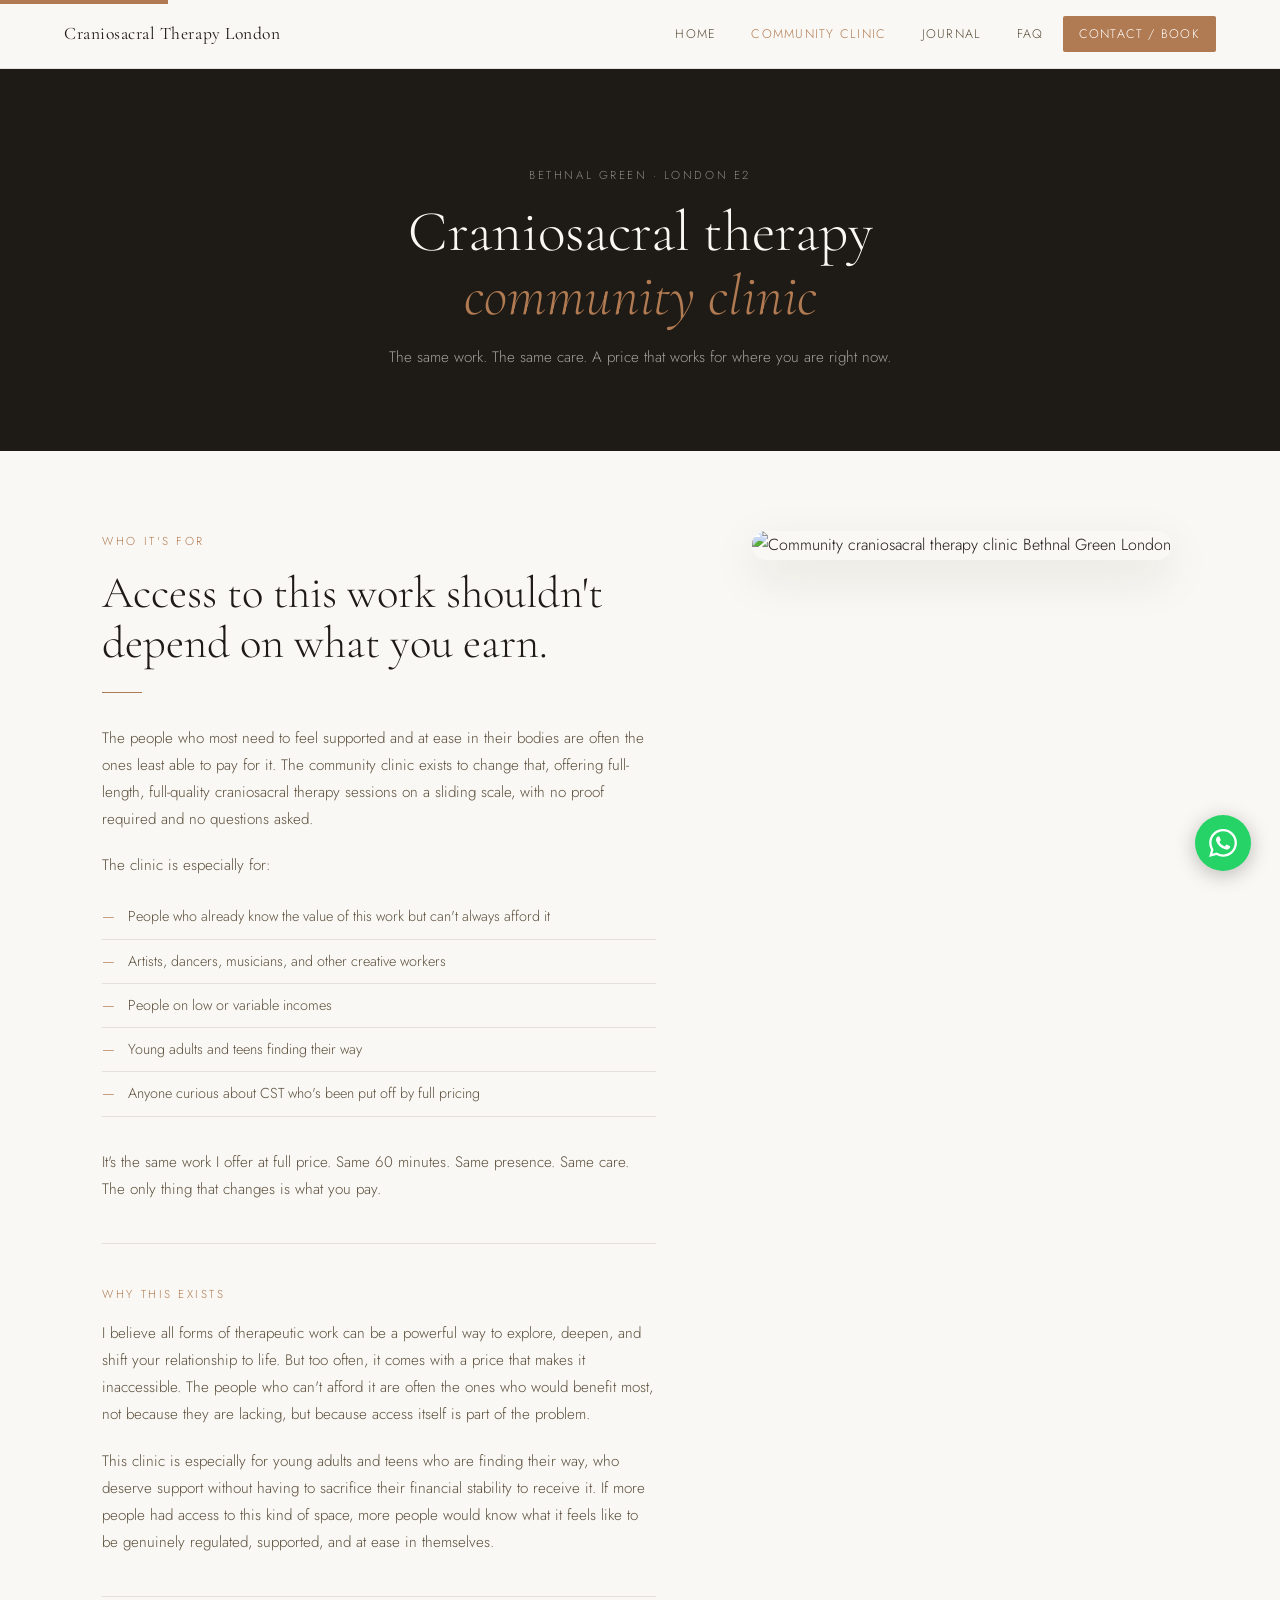
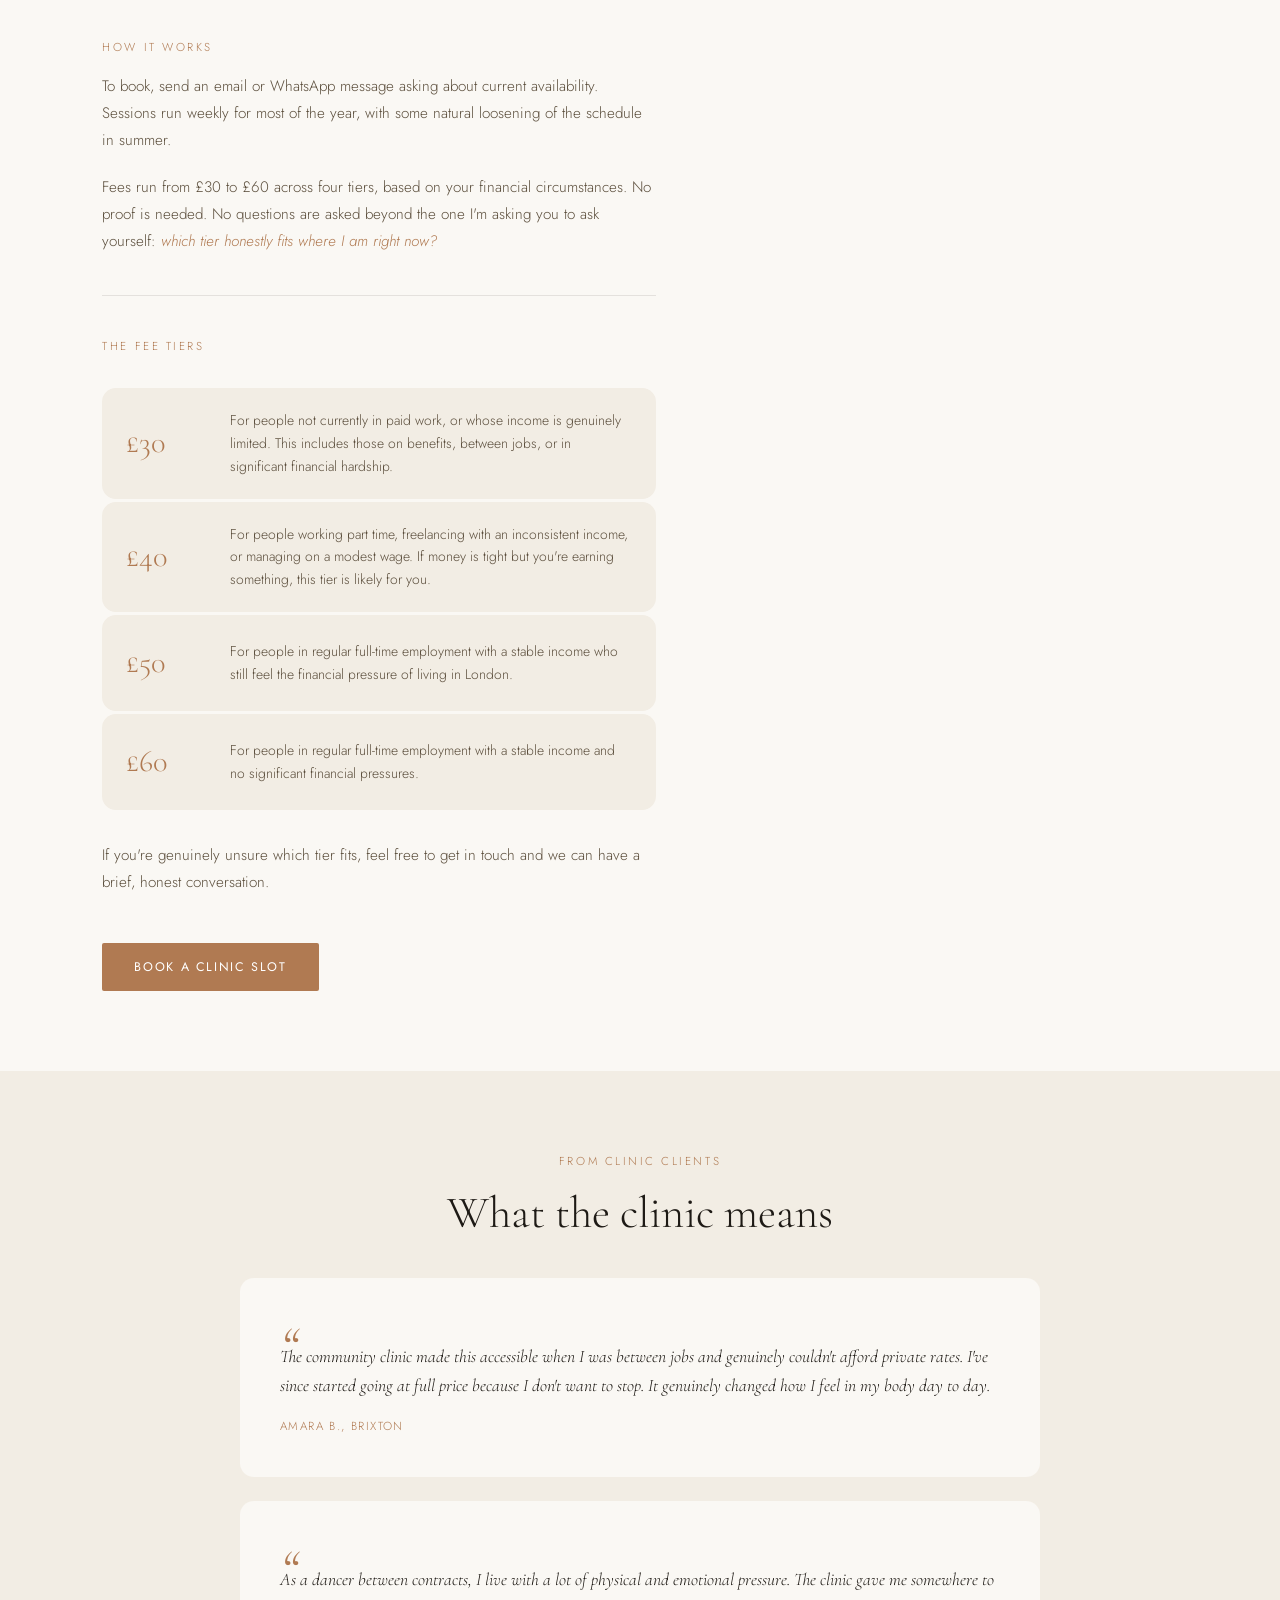
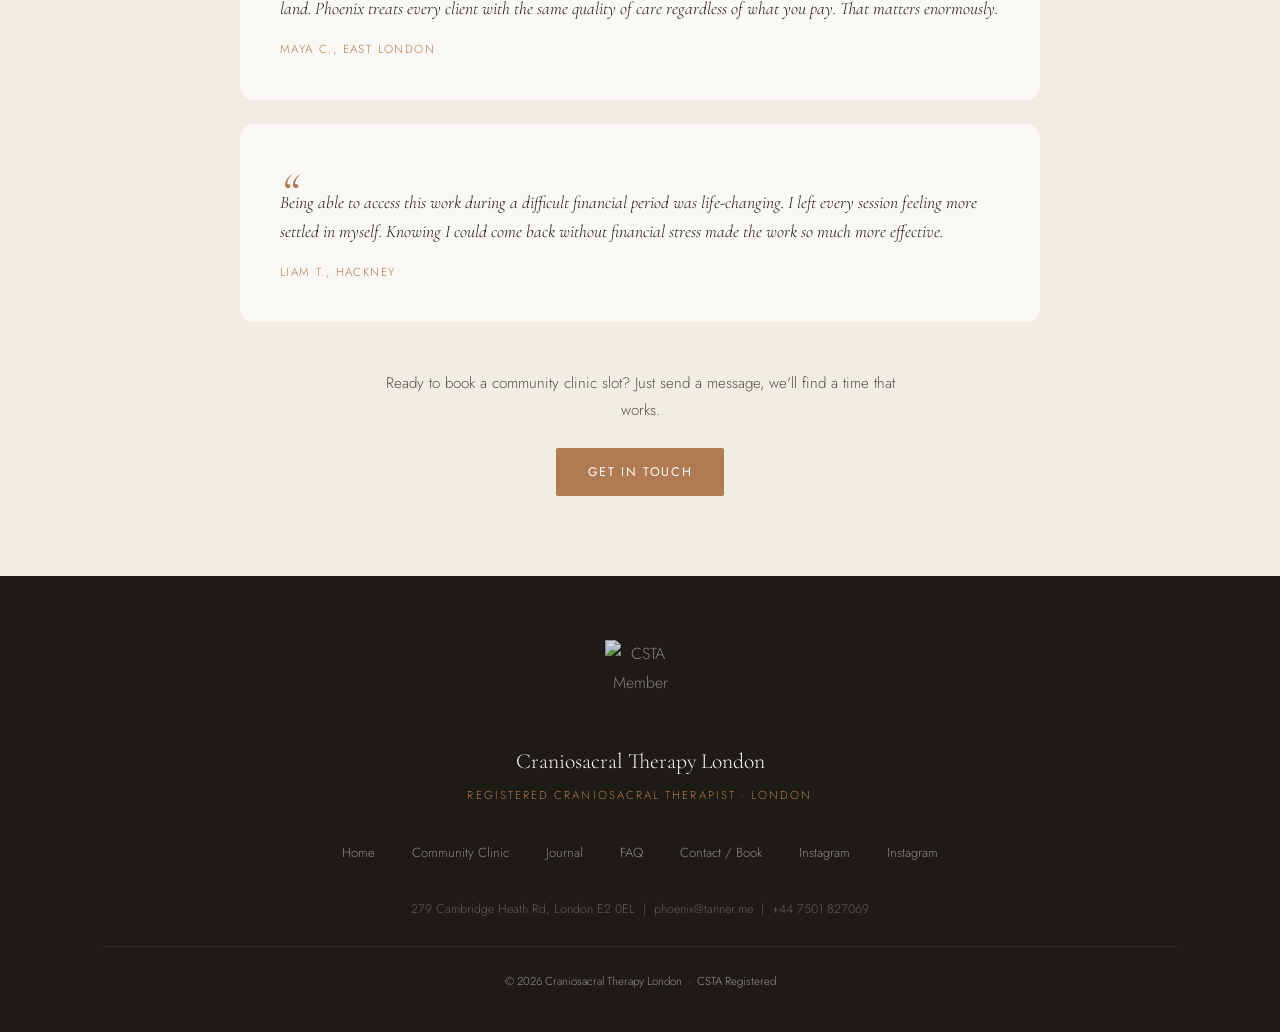
==== community-clinic.html @ a88bb4ef "Initial commit: clean deployment snapshot (Aug 13, 2026) Starting point for the Aug 26 website updat" ====
<!DOCTYPE html>
<html lang="en-GB">
<head>
<meta charset="UTF-8">
<meta name="viewport" content="width=device-width, initial-scale=1.0">
<title>Sliding Scale Craniosacral Therapy Clinic Bethnal Green | Craniosacral Therapy London</title>
<meta name="description" content="Affordable community craniosacral therapy clinic in Bethnal Green, East London. Sliding scale fees from £30–60. No proof needed. Open to artists, young adults, and those on lower incomes.">
<meta name="robots" content="index, follow">
<link rel="canonical" href="https://craniosacraltherapylondon.com/community-clinic">
<meta property="og:type" content="website">
<meta property="og:url" content="https://craniosacraltherapylondon.com/community-clinic.html">
<meta property="og:title" content="Affordable Craniosacral Therapy Clinic Bethnal Green | Craniosacral Therapy London">
<meta property="og:description" content="Sliding scale craniosacral therapy in East London. Sessions from £30. Open to artists, creatives, and those on lower incomes.">
<meta property="og:image" content="https://craniosacraltherapylondon.com/Craniosacral-therapy-community-clinic-london.JPG">
<meta property="og:locale" content="en_GB">
<script type="application/ld+json">
{"@context":"https://schema.org","@type":"MedicalClinic","name":"Craniosacral Therapy London Community Clinic","description":"Sliding scale craniosacral therapy clinic in Bethnal Green, London. Sessions from £30–60.","url":"https://craniosacraltherapylondon.com/community-clinic.html","telephone":"+447501827069","email":"phoenix@tanner.me","priceRange":"£","address":{"@type":"PostalAddress","streetAddress":"279 Cambridge Heath Rd","addressLocality":"London","postalCode":"E2 0EL","addressCountry":"GB"},"hasOfferCatalog":{"@type":"OfferCatalog","name":"Community Clinic Sessions","itemListElement":[{"@type":"Offer","itemOffered":{"@type":"Service","name":"Community Clinic, Tier 1"},"price":"30","priceCurrency":"GBP"},{"@type":"Offer","itemOffered":{"@type":"Service","name":"Community Clinic, Tier 4"},"price":"60","priceCurrency":"GBP"}]}}
</script>
<link rel="preconnect" href="https://fonts.googleapis.com">
<link rel="preconnect" href="https://fonts.gstatic.com" crossorigin>
<link href="https://fonts.googleapis.com/css2?family=Cormorant+Garamond:ital,wght@0,300;0,400;0,500;1,300;1,400&family=Jost:wght@300;400;500&display=swap" rel="stylesheet">
<style>
:root{--cream:#faf8f4;--sand:#f2ede4;--clay:#b07a52;--terra:#9a6440;--deep:#1e1a15;--mid:#5c4f3d;--light:#9a8a76;--bord:rgba(30,26,21,0.1);--radius:14px;}
*,*::before,*::after{box-sizing:border-box;margin:0;padding:0;}
html{scroll-behavior:smooth;}
body{background:var(--cream);color:var(--deep);font-family:'Jost',sans-serif;font-weight:300;line-height:1.78;overflow-x:hidden;}
.skip-link{position:absolute;top:-40px;left:0;background:var(--clay);color:#fff;padding:.5rem 1rem;z-index:9999;transition:top .2s;}
.skip-link:focus{top:0;}
.wa-float{position:fixed;bottom:1.8rem;right:1.8rem;z-index:500;background:#25d366;color:#fff;border-radius:50%;width:56px;height:56px;display:flex;align-items:center;justify-content:center;box-shadow:0 4px 20px rgba(0,0,0,.25);transition:transform .25s;text-decoration:none;}
.wa-float:hover{transform:scale(1.08);}
.wa-float svg{width:28px;height:28px;fill:#fff;}
nav{position:sticky;top:0;z-index:200;background:rgba(250,248,244,.96);backdrop-filter:blur(10px);border-bottom:1px solid var(--bord);padding:0 5vw;}
.nav-inner{max-width:1200px;margin:0 auto;display:flex;align-items:center;justify-content:space-between;height:68px;}
.nav-logo{font-family:'Cormorant Garamond',serif;font-size:1.1rem;font-weight:400;letter-spacing:.03em;color:var(--deep);text-decoration:none;}
.nav-links{display:flex;list-style:none;align-items:center;gap:.2rem;}
.nav-links a{display:block;padding:.45rem 1rem;font-size:.78rem;letter-spacing:.1em;text-transform:uppercase;color:var(--mid);text-decoration:none;font-family:'Jost',sans-serif;font-weight:300;transition:color .25s;}
.nav-links a:hover,.nav-links a.active{color:var(--clay);}
.nav-book{background:var(--clay)!important;color:#fff!important;border-radius:2px;}
.nav-book:hover{background:var(--terra)!important;}
.nav-burger{display:none;flex-direction:column;gap:5px;background:none;border:none;cursor:pointer;padding:.5rem;}
.nav-burger span{display:block;width:22px;height:1.5px;background:var(--deep);transition:transform .3s,opacity .3s;}
.nav-burger.open span:nth-child(1){transform:translateY(6.5px) rotate(45deg);}
.nav-burger.open span:nth-child(2){opacity:0;}
.nav-burger.open span:nth-child(3){transform:translateY(-6.5px) rotate(-45deg);}
.eyebrow{font-size:.72rem;letter-spacing:.22em;text-transform:uppercase;color:var(--clay);margin-bottom:1rem;display:block;}
.rule{width:40px;height:1px;background:var(--clay);margin:1.5rem 0 2rem;}
hr.div{border:none;border-top:1px solid var(--bord);margin:2.5rem 0;}
.bt{font-size:.95rem;color:var(--mid);margin-bottom:1.2rem;max-width:620px;}
h2.dsp{font-family:'Cormorant Garamond',serif;font-size:clamp(2rem,3.5vw,3.2rem);font-weight:300;line-height:1.12;margin-bottom:1.2rem;}
h3.sub{font-family:'Cormorant Garamond',serif;font-size:1.45rem;font-weight:400;margin-bottom:.8rem;}
em{font-style:italic;color:var(--clay);}
img.r{border-radius:var(--radius);}
.btn{display:inline-block;padding:.8rem 2rem;font-size:.78rem;letter-spacing:.13em;text-transform:uppercase;border-radius:2px;cursor:pointer;border:none;font-family:'Jost',sans-serif;font-weight:400;transition:background .25s,color .25s,transform .25s;text-decoration:none;}
.btn-s{background:var(--clay);color:#fff;}
.btn-s:hover{background:var(--terra);transform:translateY(-2px);}
.btn-o{background:transparent;color:var(--clay);border:1px solid var(--clay);}
.btn-o:hover{background:var(--clay);color:#fff;}
.cl-hero{background:var(--deep);padding:6rem 8vw 5rem;text-align:center;position:relative;overflow:hidden;}
.cl-hero::before{content:'';position:absolute;inset:0;background:url('photos/Craniosacral-therapy-community-clinic-london.JPG') center/cover no-repeat;opacity:.15;}
.cl-hero-inner{position:relative;z-index:1;}
.cl-hero h1{font-family:'Cormorant Garamond',serif;font-size:clamp(2.4rem,4.5vw,4.5rem);font-weight:300;line-height:1.1;color:var(--cream);}
.cl-hero p{font-size:.95rem;color:rgba(250,248,244,.6);margin-top:1rem;max-width:520px;margin-left:auto;margin-right:auto;}
.cl-body{padding:5rem 8vw;}
.cl-in{max-width:1100px;margin:0 auto;display:grid;grid-template-columns:1.3fr 1fr;gap:6rem;align-items:start;}
.cl-in img{width:100%;aspect-ratio:3/4;object-fit:cover;box-shadow:0 16px 48px rgba(30,26,21,.1);position:sticky;top:88px;}
.who-list{list-style:none;margin:1rem 0 2rem;}
.who-list li{font-size:.9rem;color:var(--mid);padding:.55rem 0;border-bottom:1px solid var(--bord);display:flex;gap:.8rem;}
.who-list li::before{content:'—';color:var(--clay);flex-shrink:0;}
.tiers{margin:2rem 0;display:flex;flex-direction:column;gap:3px;}
.tier{display:grid;grid-template-columns:80px 1fr;background:var(--sand);padding:1.3rem 1.5rem;gap:1.5rem;align-items:center;border-radius:var(--radius);transition:transform .3s;}
.tier:hover{transform:translateX(4px);}
.tier-p{font-family:'Cormorant Garamond',serif;font-size:1.9rem;font-weight:300;color:var(--clay);}
.tier-d{font-size:.87rem;color:var(--mid);line-height:1.65;}
.cl-test{background:var(--sand);padding:5rem 8vw;}
.cl-test-in{max-width:800px;margin:0 auto;}
.cl-test-card{background:var(--cream);border-radius:var(--radius);padding:2.5rem;margin-bottom:1.5rem;}
.cl-test-q{font-family:'Cormorant Garamond',serif;font-size:1.1rem;font-style:italic;color:var(--deep);line-height:1.65;margin-bottom:1rem;padding-top:1.5rem;position:relative;}
.cl-test-q::before{content:'\201C';font-size:3.5rem;color:var(--clay);line-height:1;position:absolute;top:0;left:0;}
.cl-test-name{font-size:.73rem;letter-spacing:.12em;text-transform:uppercase;color:var(--clay);}
footer{background:var(--deep);color:rgba(250,248,244,.55);padding:4rem 8vw 2.5rem;text-align:center;}
.f-csta{display:flex;justify-content:center;margin-bottom:2rem;}
.f-csta img{width:70px;opacity:.85;}
.f-name{font-family:'Cormorant Garamond',serif;font-size:1.35rem;color:var(--cream);margin-bottom:.3rem;}
.f-title{font-size:.72rem;letter-spacing:.18em;text-transform:uppercase;color:var(--clay);margin-bottom:2rem;}
.f-links{margin-bottom:2rem;}
.f-links a{font-size:.82rem;color:rgba(250,248,244,.5);text-decoration:none;margin:0 1rem;transition:color .25s;}
.f-links a:hover{color:var(--clay);}
.f-nap{font-style:normal;font-size:.78rem;color:rgba(250,248,244,.3);margin-bottom:1.5rem;line-height:1.9;}
.f-nap a{color:rgba(250,248,244,.3);text-decoration:none;}
.f-bottom{font-size:.72rem;border-top:1px solid rgba(250,248,244,.08);padding-top:1.5rem;}
.fi{opacity:0;transform:translateY(22px);transition:opacity .7s ease,transform .7s ease;}
.fi.v{opacity:1;transform:none;}
@media(max-width:960px){.cl-in{grid-template-columns:1fr;gap:3rem;}.cl-in img{position:static;}}
@media(max-width:680px){
  .nav-links{display:none;flex-direction:column;position:absolute;top:68px;left:0;right:0;background:rgba(250,248,244,.98);backdrop-filter:blur(10px);border-bottom:1px solid var(--bord);padding:1rem 5vw 2rem;}
  .nav-links.open{display:flex;}
  .nav-burger{display:flex;}
  .cl-hero,.cl-body,.cl-test{padding:3.5rem 5vw;}
}
</style>
<!-- Google tag (gtag.js) -->
<script async src="https://www.googletagmanager.com/gtag/js?id=G-5ZW5PGE2YG"></script>
<script>
  window.dataLayer = window.dataLayer || [];
  function gtag(){dataLayer.push(arguments);}
  gtag('js', new Date());
  gtag('config', 'G-5ZW5PGE2YG');
</script><script type="application/ld+json">
{
  "@context": "https://schema.org",
  "@type": "BreadcrumbList",
  "itemListElement": [{"@type":"ListItem","position":1,"name":"Home","item":"https://craniosacraltherapylondon.com/"},{"@type":"ListItem","position":2,"name":"Community Clinic","item":"https://craniosacraltherapylondon.com/community-clinic"}]
}
</script>
</head>
<body>
<a href="#main" class="skip-link">Skip to main content</a>
<a href="https://wa.me/447501827069" class="wa-float" target="_blank" rel="noopener" aria-label="WhatsApp Phoenix">
  <svg viewBox="0 0 24 24"><path d="M17.472 14.382c-.297-.149-1.758-.867-2.03-.967-.273-.099-.471-.148-.67.15-.197.297-.767.966-.94 1.164-.173.199-.347.223-.644.075-.297-.15-1.255-.463-2.39-1.475-.883-.788-1.48-1.761-1.653-2.059-.173-.297-.018-.458.13-.606.134-.133.298-.347.446-.52.149-.174.198-.298.298-.497.099-.198.05-.371-.025-.52-.075-.149-.669-1.612-.916-2.207-.242-.579-.487-.5-.669-.51-.173-.008-.371-.01-.57-.01-.198 0-.52.074-.792.372-.272.297-1.04 1.016-1.04 2.479 0 1.462 1.065 2.875 1.213 3.074.149.198 2.096 3.2 5.077 4.487.709.306 1.262.489 1.694.625.712.227 1.36.195 1.871.118.571-.085 1.758-.719 2.006-1.413.248-.694.248-1.289.173-1.413-.074-.124-.272-.198-.57-.347m-5.421 7.403h-.004a9.87 9.87 0 01-5.031-1.378l-.361-.214-3.741.982.998-3.648-.235-.374a9.86 9.86 0 01-1.51-5.26c.001-5.45 4.436-9.884 9.888-9.884 2.64 0 5.122 1.03 6.988 2.898a9.825 9.825 0 012.893 6.994c-.003 5.45-4.437 9.884-9.885 9.884m8.413-18.297A11.815 11.815 0 0012.05 0C5.495 0 .16 5.335.157 11.892c0 2.096.547 4.142 1.588 5.945L.057 24l6.305-1.654a11.882 11.882 0 005.683 1.448h.005c6.554 0 11.89-5.335 11.893-11.893a11.821 11.821 0 00-3.48-8.413z"/></svg>
</a>
<nav aria-label="Main navigation">
  <div class="nav-inner">
    <a class='nav-logo' href='/'>Craniosacral Therapy London</a>
    <ul class="nav-links" id="navLinks">
      <li><a href='/'>Home</a></li>
      <li><a class='active' href='/community-clinic'>Community Clinic</a></li>
      <li><a href='/journal'>Journal</a></li>
      <li><a href='/faq'>FAQ</a></li>
      <li><a class='nav-book' href='/contact'>Contact / Book</a></li>
    </ul>
    <button class="nav-burger" id="navBurger" aria-label="Toggle menu" aria-expanded="false"><span></span><span></span><span></span></button>
  </div>
</nav>
<main id="main">
<div class="cl-hero">
  <div class="cl-hero-inner fi">
    <span class="eyebrow" style="color:rgba(250,248,244,.5)">Bethnal Green · London E2</span>
    <h1>Craniosacral therapy<br><em>community clinic</em></h1>
    <p>The same work. The same care. A price that works for where you are right now.</p>
  </div>
</div>
<section class="cl-body" aria-labelledby="clinic-h">
  <div class="cl-in">
    <div class="fi">
      <span class="eyebrow">Who It's For</span>
      <h2 class="dsp" id="clinic-h">Access to this work shouldn't depend on what you earn.</h2>
      <div class="rule"></div>
      <p class="bt">The people who most need to feel supported and at ease in their bodies are often the ones least able to pay for it. The community clinic exists to change that, offering full-length, full-quality craniosacral therapy sessions on a sliding scale, with no proof required and no questions asked.</p>
      <p class="bt" style="margin-bottom:.5rem">The clinic is especially for:</p>
      <ul class="who-list">
        <li>People who already know the value of this work but can't always afford it</li>
        <li>Artists, dancers, musicians, and other creative workers</li>
        <li>People on low or variable incomes</li>
        <li>Young adults and teens finding their way</li>
        <li>Anyone curious about CST who's been put off by full pricing</li>
      </ul>
      <p class="bt">It's the same work I offer at full price. Same 60 minutes. Same presence. Same care. The only thing that changes is what you pay.</p>
      <hr class="div">
      <span class="eyebrow">Why This Exists</span>
      <p class="bt">I believe all forms of therapeutic work can be a powerful way to explore, deepen, and shift your relationship to life. But too often, it comes with a price that makes it inaccessible. The people who can't afford it are often the ones who would benefit most, not because they are lacking, but because access itself is part of the problem.</p>
      <p class="bt">This clinic is especially for young adults and teens who are finding their way, who deserve support without having to sacrifice their financial stability to receive it. If more people had access to this kind of space, more people would know what it feels like to be genuinely regulated, supported, and at ease in themselves.</p>
      <hr class="div">
      <span class="eyebrow">How It Works</span>
      <p class="bt">To book, send an email or WhatsApp message asking about current availability. Sessions run weekly for most of the year, with some natural loosening of the schedule in summer.</p>
      <p class="bt">Fees run from £30 to £60 across four tiers, based on your financial circumstances. No proof is needed. No questions are asked beyond the one I'm asking you to ask yourself: <em>which tier honestly fits where I am right now?</em></p>
      <hr class="div">
      <span class="eyebrow">The Fee Tiers</span>
      <div class="tiers">
        <div class="tier">
          <div class="tier-p">£30</div>
          <div class="tier-d">For people not currently in paid work, or whose income is genuinely limited. This includes those on benefits, between jobs, or in significant financial hardship.</div>
        </div>
        <div class="tier">
          <div class="tier-p">£40</div>
          <div class="tier-d">For people working part time, freelancing with an inconsistent income, or managing on a modest wage. If money is tight but you're earning something, this tier is likely for you.</div>
        </div>
        <div class="tier">
          <div class="tier-p">£50</div>
          <div class="tier-d">For people in regular full-time employment with a stable income who still feel the financial pressure of living in London.</div>
        </div>
        <div class="tier">
          <div class="tier-p">£60</div>
          <div class="tier-d">For people in regular full-time employment with a stable income and no significant financial pressures.</div>
        </div>
      </div>
      <p class="bt" style="margin-top:1.2rem">If you're genuinely unsure which tier fits, feel free to get in touch and we can have a brief, honest conversation.</p>
      <br>
      <a class='btn btn-s' href='/contact'>Book a Clinic Slot</a>
    </div>
    <div class="fi">
      <img class="r" src="photos/Craniosacral-therapy-community-clinic-london.JPG" alt="Community craniosacral therapy clinic Bethnal Green London" width="600" height="800" loading="lazy">
    </div>
  </div>
</section>
<!-- CLINIC TESTIMONIALS -->
<section class="cl-test" aria-labelledby="ctest-h">
  <div class="cl-test-in">
    <div class="fi" style="text-align:center;margin-bottom:2.5rem">
      <span class="eyebrow">From Clinic Clients</span>
      <h2 class="dsp" id="ctest-h">What the clinic means</h2>
    </div>
    <div class="cl-test-card fi">
      <p class="cl-test-q">The community clinic made this accessible when I was between jobs and genuinely couldn't afford private rates. I've since started going at full price because I don't want to stop. It genuinely changed how I feel in my body day to day.</p>
      <div class="cl-test-name">Amara B., Brixton</div>
    </div>
    <div class="cl-test-card fi">
      <p class="cl-test-q">As a dancer between contracts, I live with a lot of physical and emotional pressure. The clinic gave me somewhere to land. Phoenix treats every client with the same quality of care regardless of what you pay. That matters enormously.</p>
      <div class="cl-test-name">Maya C., East London</div>
    </div>
    <div class="cl-test-card fi">
      <p class="cl-test-q">Being able to access this work during a difficult financial period was life-changing. I left every session feeling more settled in myself. Knowing I could come back without financial stress made the work so much more effective.</p>
      <div class="cl-test-name">Liam T., Hackney</div>
    </div>
    <div style="text-align:center;margin-top:3rem" class="fi">
      <p class="bt" style="text-align:center;margin:0 auto 1.5rem;max-width:520px">Ready to book a community clinic slot? Just send a message, we'll find a time that works.</p>
      <a class='btn btn-s' href='/contact'>Get in Touch</a>
    </div>
  </div>
</section>
</main>
<footer>
  <div class="f-csta"><img src="photos/CSTA-Member-logo-PNG-600x600-transparent.png" alt="CSTA Member" width="70" height="70" loading="lazy"></div>
  <div class="f-name">Craniosacral Therapy London</div>
  <div class="f-title">Registered Craniosacral Therapist · London</div>
  <div class="f-links">
    <a href='/'>Home</a>
    <a href='/community-clinic'>Community Clinic</a>
    <a href='/journal'>Journal</a>
    <a href='/faq'>FAQ</a>
    <a href='/contact'>Contact / Book</a>
    <a href="https://www.instagram.com/phoenixtanner/" target="_blank" rel="noopener">Instagram</a>
    <a href="https://www.instagram.com/phoenixtanner/" target="_blank" rel="noopener">Instagram</a>
  </div>
  <address class="f-nap">279 Cambridge Heath Rd, London E2 0EL &nbsp;|&nbsp; <a href="mailto:phoenix@tanner.me">phoenix@tanner.me</a> &nbsp;|&nbsp; <a href="tel:+447501827069">+44 7501 827069</a></address>
  <div class="f-bottom">&copy; <span id="yr"></span> Craniosacral Therapy London &nbsp;&middot;&nbsp; CSTA Registered</div>
</footer>
<script>
document.getElementById('yr').textContent=new Date().getFullYear();
const burger=document.getElementById('navBurger'),links=document.getElementById('navLinks');
burger.addEventListener('click',()=>{const o=links.classList.toggle('open');burger.classList.toggle('open',o);burger.setAttribute('aria-expanded',o);});
links.querySelectorAll('a').forEach(a=>a.addEventListener('click',()=>{links.classList.remove('open');burger.classList.remove('open');}));
const io=new IntersectionObserver(e=>{e.forEach((en,i)=>{if(en.isIntersecting){setTimeout(()=>en.target.classList.add('v'),i*70);io.unobserve(en.target);}});},{threshold:0.08});
document.querySelectorAll('.fi').forEach(el=>io.observe(el));
</script>
</body>
</html>
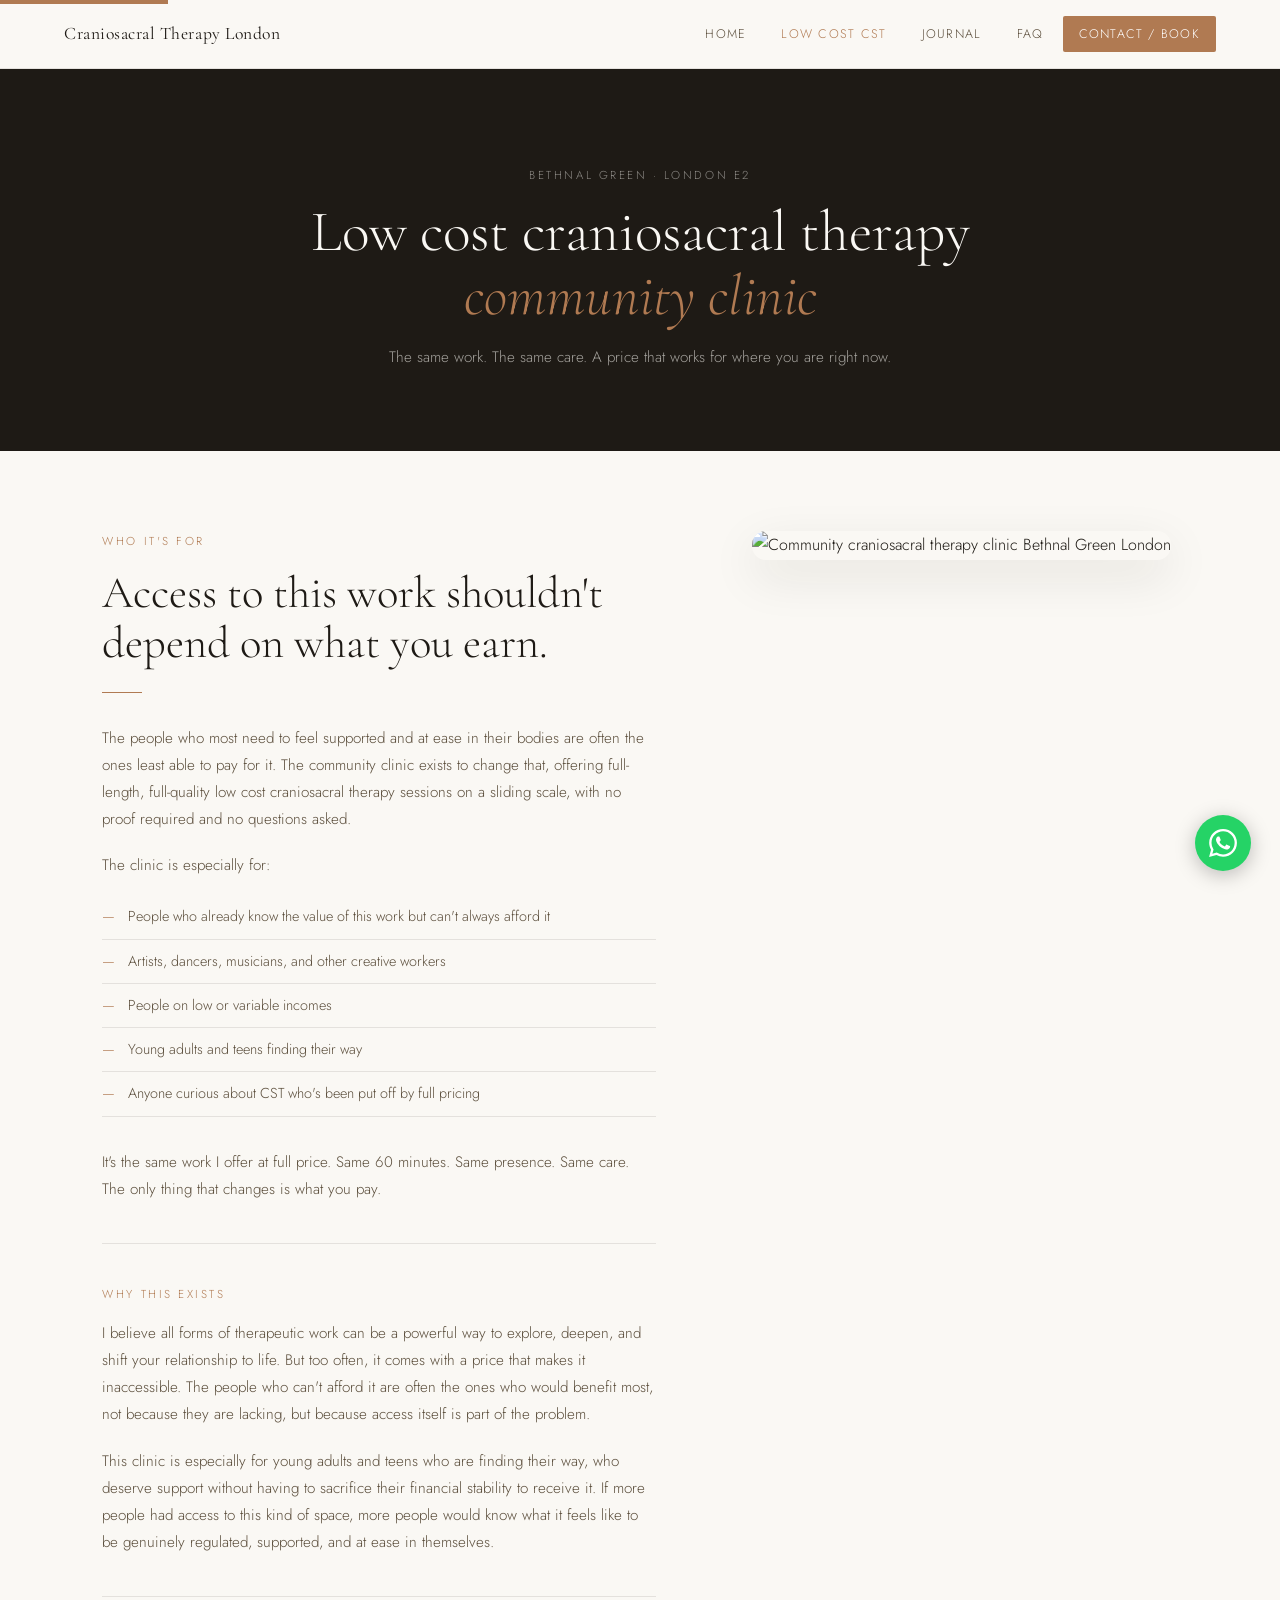
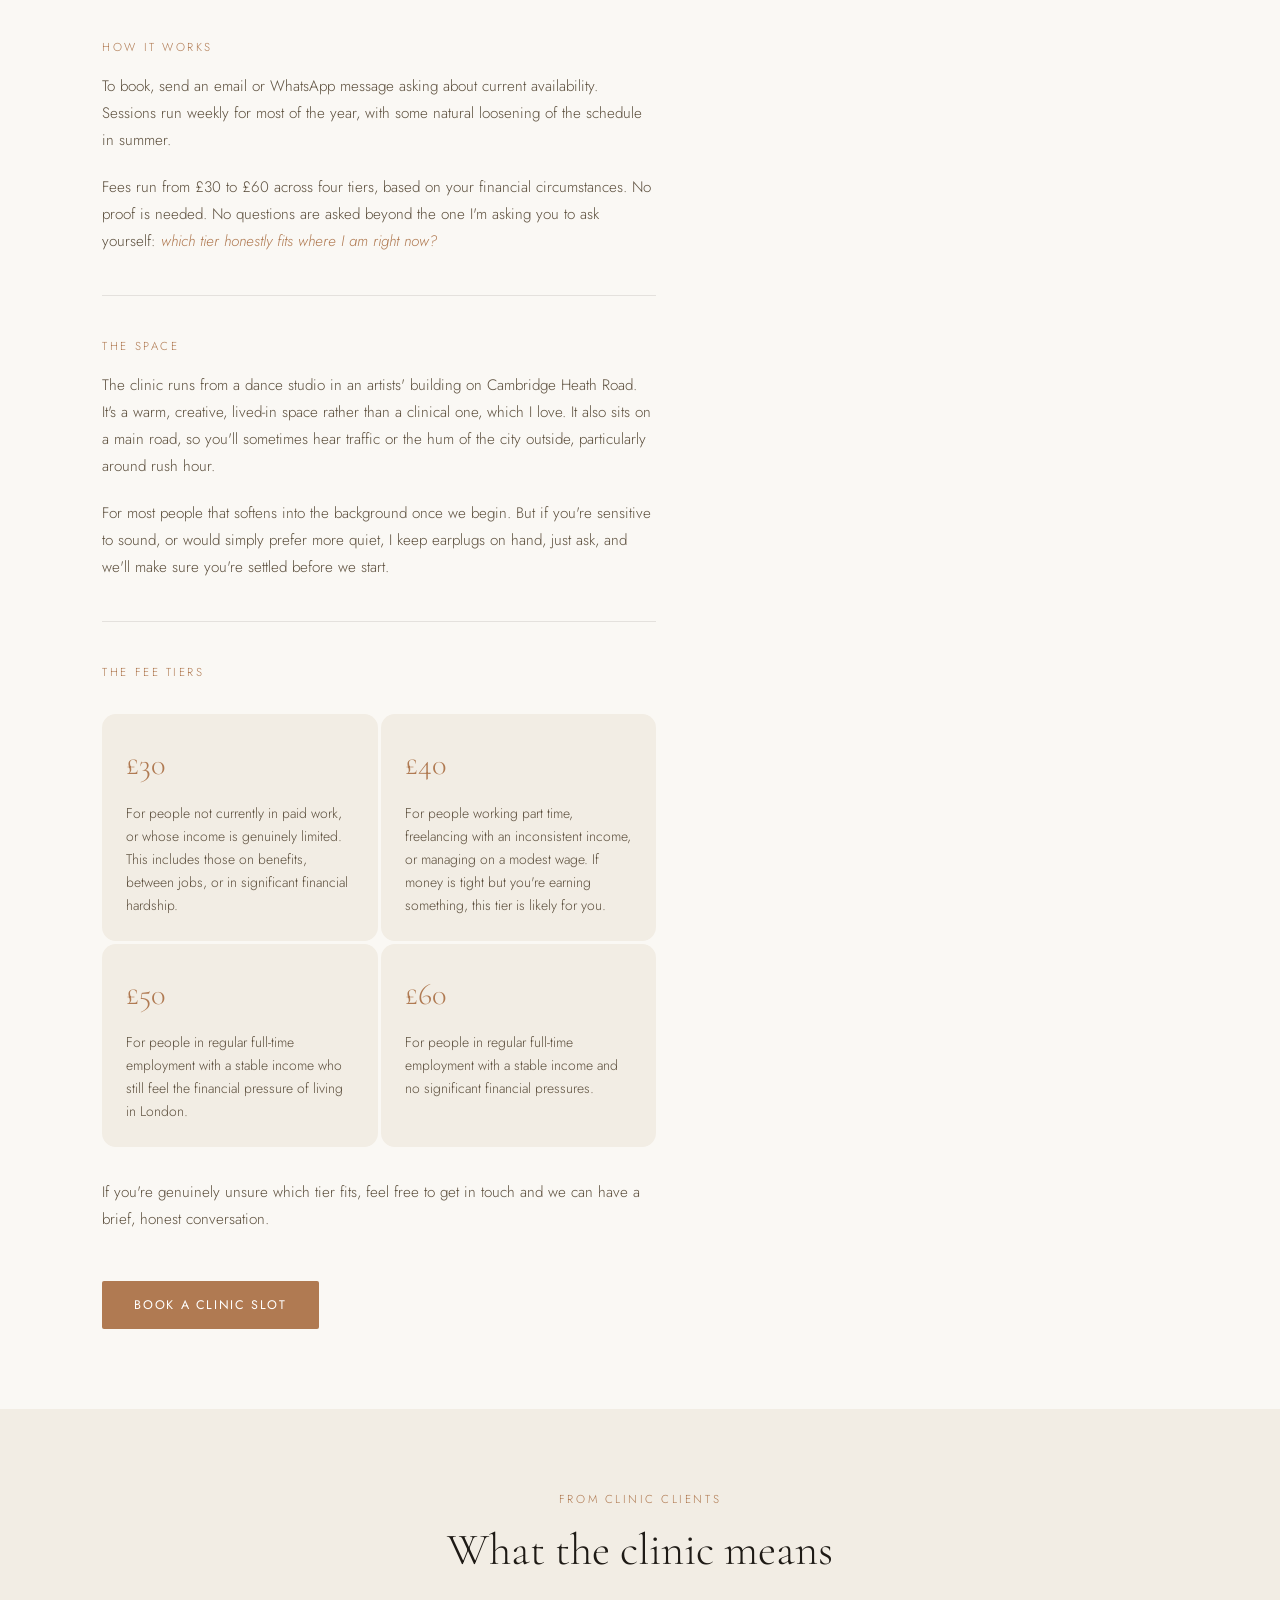
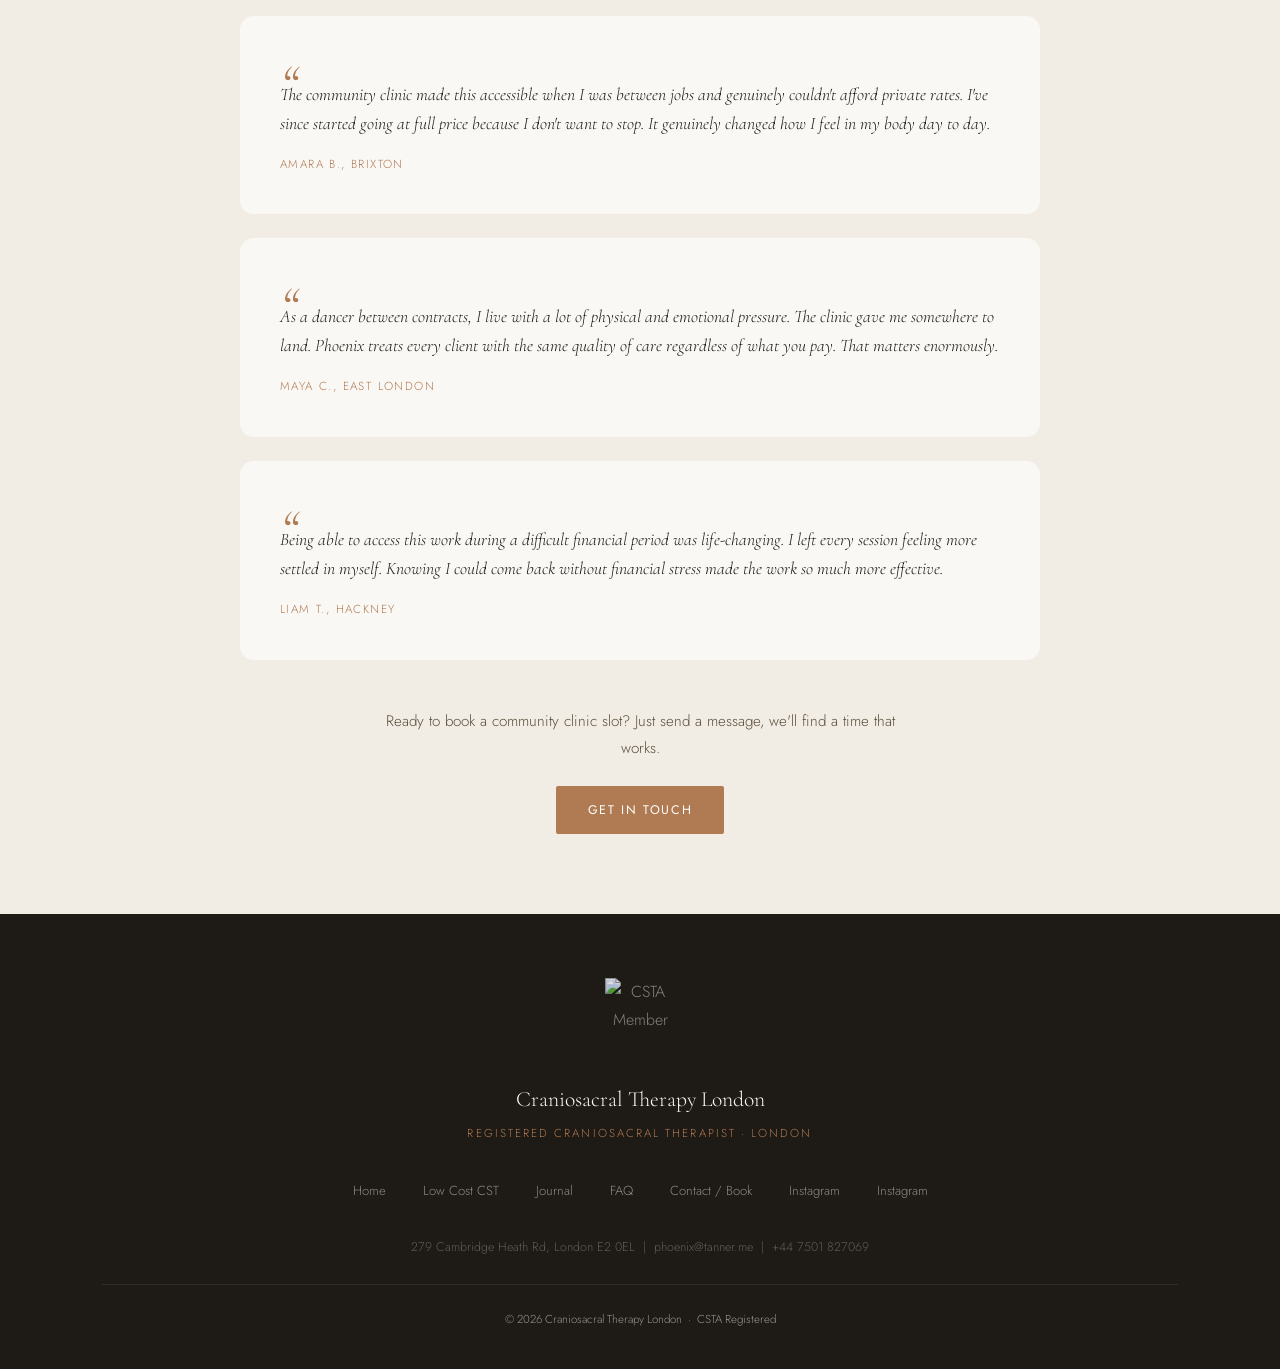
==== commit 29d126f3: "Update site content and add favicon set Co-Authored-By: Claude Sonnet 5 <noreply@anthropic.com>" ====
--- a/community-clinic.html
+++ b/community-clinic.html
@@ -3,18 +3,23 @@
 <head>
 <meta charset="UTF-8">
 <meta name="viewport" content="width=device-width, initial-scale=1.0">
-<title>Sliding Scale Craniosacral Therapy Clinic Bethnal Green | Craniosacral Therapy London</title>
-<meta name="description" content="Affordable community craniosacral therapy clinic in Bethnal Green, East London. Sliding scale fees from £30–60. No proof needed. Open to artists, young adults, and those on lower incomes.">
+<link rel="icon" href="/favicon.ico" sizes="32x32">
+<link rel="icon" href="/favicon-48.png" type="image/png" sizes="48x48">
+<link rel="icon" href="/favicon-192.png" type="image/png" sizes="192x192">
+<link rel="apple-touch-icon" href="/apple-touch-icon.png">
+<link rel="manifest" href="/site.webmanifest">
+<title>Low Cost Craniosacral Therapy London | Sliding Scale Clinic, Bethnal Green</title>
+<meta name="description" content="Low cost craniosacral therapy in Bethnal Green, East London. Our community clinic runs on a sliding scale from £30–60. No proof needed. Open to artists, young adults, and those on lower incomes.">
 <meta name="robots" content="index, follow">
 <link rel="canonical" href="https://craniosacraltherapylondon.com/community-clinic">
 <meta property="og:type" content="website">
 <meta property="og:url" content="https://craniosacraltherapylondon.com/community-clinic.html">
-<meta property="og:title" content="Affordable Craniosacral Therapy Clinic Bethnal Green | Craniosacral Therapy London">
-<meta property="og:description" content="Sliding scale craniosacral therapy in East London. Sessions from £30. Open to artists, creatives, and those on lower incomes.">
-<meta property="og:image" content="https://craniosacraltherapylondon.com/Craniosacral-therapy-community-clinic-london.JPG">
+<meta property="og:title" content="Low Cost Craniosacral Therapy London | Sliding Scale Clinic, Bethnal Green">
+<meta property="og:description" content="Low cost craniosacral therapy in East London on a sliding scale from £30. A community clinic open to artists, creatives, and those on lower incomes.">
+<meta property="og:image" content="https://craniosacraltherapylondon.com/photos/craniosacral-therapy-community-clinic-london.jpg">
 <meta property="og:locale" content="en_GB">
 <script type="application/ld+json">
-{"@context":"https://schema.org","@type":"MedicalClinic","name":"Craniosacral Therapy London Community Clinic","description":"Sliding scale craniosacral therapy clinic in Bethnal Green, London. Sessions from £30–60.","url":"https://craniosacraltherapylondon.com/community-clinic.html","telephone":"+447501827069","email":"phoenix@tanner.me","priceRange":"£","address":{"@type":"PostalAddress","streetAddress":"279 Cambridge Heath Rd","addressLocality":"London","postalCode":"E2 0EL","addressCountry":"GB"},"hasOfferCatalog":{"@type":"OfferCatalog","name":"Community Clinic Sessions","itemListElement":[{"@type":"Offer","itemOffered":{"@type":"Service","name":"Community Clinic, Tier 1"},"price":"30","priceCurrency":"GBP"},{"@type":"Offer","itemOffered":{"@type":"Service","name":"Community Clinic, Tier 4"},"price":"60","priceCurrency":"GBP"}]}}
+{"@context":"https://schema.org","@type":"MedicalClinic","name":"Craniosacral Therapy London Low Cost Community Clinic","description":"Low cost craniosacral therapy clinic in Bethnal Green, London. Sliding scale sessions from £30–60.","url":"https://craniosacraltherapylondon.com/community-clinic.html","telephone":"+447501827069","email":"phoenix@tanner.me","priceRange":"£","address":{"@type":"PostalAddress","streetAddress":"279 Cambridge Heath Rd","addressLocality":"London","postalCode":"E2 0EL","addressCountry":"GB"},"hasOfferCatalog":{"@type":"OfferCatalog","name":"Community Clinic Sessions","itemListElement":[{"@type":"Offer","itemOffered":{"@type":"Service","name":"Community Clinic, Tier 1"},"price":"30","priceCurrency":"GBP"},{"@type":"Offer","itemOffered":{"@type":"Service","name":"Community Clinic, Tier 4"},"price":"60","priceCurrency":"GBP"}]}}
 </script>
 <link rel="preconnect" href="https://fonts.googleapis.com">
 <link rel="preconnect" href="https://fonts.gstatic.com" crossorigin>
@@ -66,9 +71,9 @@
 .who-list{list-style:none;margin:1rem 0 2rem;}
 .who-list li{font-size:.9rem;color:var(--mid);padding:.55rem 0;border-bottom:1px solid var(--bord);display:flex;gap:.8rem;}
 .who-list li::before{content:'—';color:var(--clay);flex-shrink:0;}
-.tiers{margin:2rem 0;display:flex;flex-direction:column;gap:3px;}
-.tier{display:grid;grid-template-columns:80px 1fr;background:var(--sand);padding:1.3rem 1.5rem;gap:1.5rem;align-items:center;border-radius:var(--radius);transition:transform .3s;}
-.tier:hover{transform:translateX(4px);}
+.tiers{margin:2rem 0;display:grid;grid-template-columns:repeat(2,1fr);gap:3px;}
+.tier{display:flex;flex-direction:column;background:var(--sand);padding:1.5rem;gap:.6rem;align-items:flex-start;border-radius:var(--radius);transition:transform .3s;}
+.tier:hover{transform:translateY(-3px);}
 .tier-p{font-family:'Cormorant Garamond',serif;font-size:1.9rem;font-weight:300;color:var(--clay);}
 .tier-d{font-size:.87rem;color:var(--mid);line-height:1.65;}
 .cl-test{background:var(--sand);padding:5rem 8vw;}
@@ -96,6 +101,7 @@
   .nav-links.open{display:flex;}
   .nav-burger{display:flex;}
   .cl-hero,.cl-body,.cl-test{padding:3.5rem 5vw;}
+  .tiers{grid-template-columns:1fr;}
 }
 </style>
 <!-- Google tag (gtag.js) -->
@@ -123,7 +129,7 @@
     <a class='nav-logo' href='/'>Craniosacral Therapy London</a>
     <ul class="nav-links" id="navLinks">
       <li><a href='/'>Home</a></li>
-      <li><a class='active' href='/community-clinic'>Community Clinic</a></li>
+      <li><a class='active' href='/community-clinic'>Low Cost CST</a></li>
       <li><a href='/journal'>Journal</a></li>
       <li><a href='/faq'>FAQ</a></li>
       <li><a class='nav-book' href='/contact'>Contact / Book</a></li>
@@ -135,7 +141,7 @@
 <div class="cl-hero">
   <div class="cl-hero-inner fi">
     <span class="eyebrow" style="color:rgba(250,248,244,.5)">Bethnal Green · London E2</span>
-    <h1>Craniosacral therapy<br><em>community clinic</em></h1>
+    <h1>Low cost craniosacral therapy<br><em>community clinic</em></h1>
     <p>The same work. The same care. A price that works for where you are right now.</p>
   </div>
 </div>
@@ -145,7 +151,7 @@
       <span class="eyebrow">Who It's For</span>
       <h2 class="dsp" id="clinic-h">Access to this work shouldn't depend on what you earn.</h2>
       <div class="rule"></div>
-      <p class="bt">The people who most need to feel supported and at ease in their bodies are often the ones least able to pay for it. The community clinic exists to change that, offering full-length, full-quality craniosacral therapy sessions on a sliding scale, with no proof required and no questions asked.</p>
+      <p class="bt">The people who most need to feel supported and at ease in their bodies are often the ones least able to pay for it. The community clinic exists to change that, offering full-length, full-quality low cost craniosacral therapy sessions on a sliding scale, with no proof required and no questions asked.</p>
       <p class="bt" style="margin-bottom:.5rem">The clinic is especially for:</p>
       <ul class="who-list">
         <li>People who already know the value of this work but can't always afford it</li>
@@ -164,6 +170,10 @@
       <p class="bt">To book, send an email or WhatsApp message asking about current availability. Sessions run weekly for most of the year, with some natural loosening of the schedule in summer.</p>
       <p class="bt">Fees run from £30 to £60 across four tiers, based on your financial circumstances. No proof is needed. No questions are asked beyond the one I'm asking you to ask yourself: <em>which tier honestly fits where I am right now?</em></p>
       <hr class="div">
+      <span class="eyebrow">The Space</span>
+      <p class="bt">The clinic runs from a dance studio in an artists' building on Cambridge Heath Road. It's a warm, creative, lived-in space rather than a clinical one, which I love. It also sits on a main road, so you'll sometimes hear traffic or the hum of the city outside, particularly around rush hour.</p>
+      <p class="bt">For most people that softens into the background once we begin. But if you're sensitive to sound, or would simply prefer more quiet, I keep earplugs on hand, just ask, and we'll make sure you're settled before we start.</p>
+      <hr class="div">
       <span class="eyebrow">The Fee Tiers</span>
       <div class="tiers">
         <div class="tier">
@@ -224,7 +234,7 @@
   <div class="f-title">Registered Craniosacral Therapist · London</div>
   <div class="f-links">
     <a href='/'>Home</a>
-    <a href='/community-clinic'>Community Clinic</a>
+    <a href='/community-clinic'>Low Cost CST</a>
     <a href='/journal'>Journal</a>
     <a href='/faq'>FAQ</a>
     <a href='/contact'>Contact / Book</a>
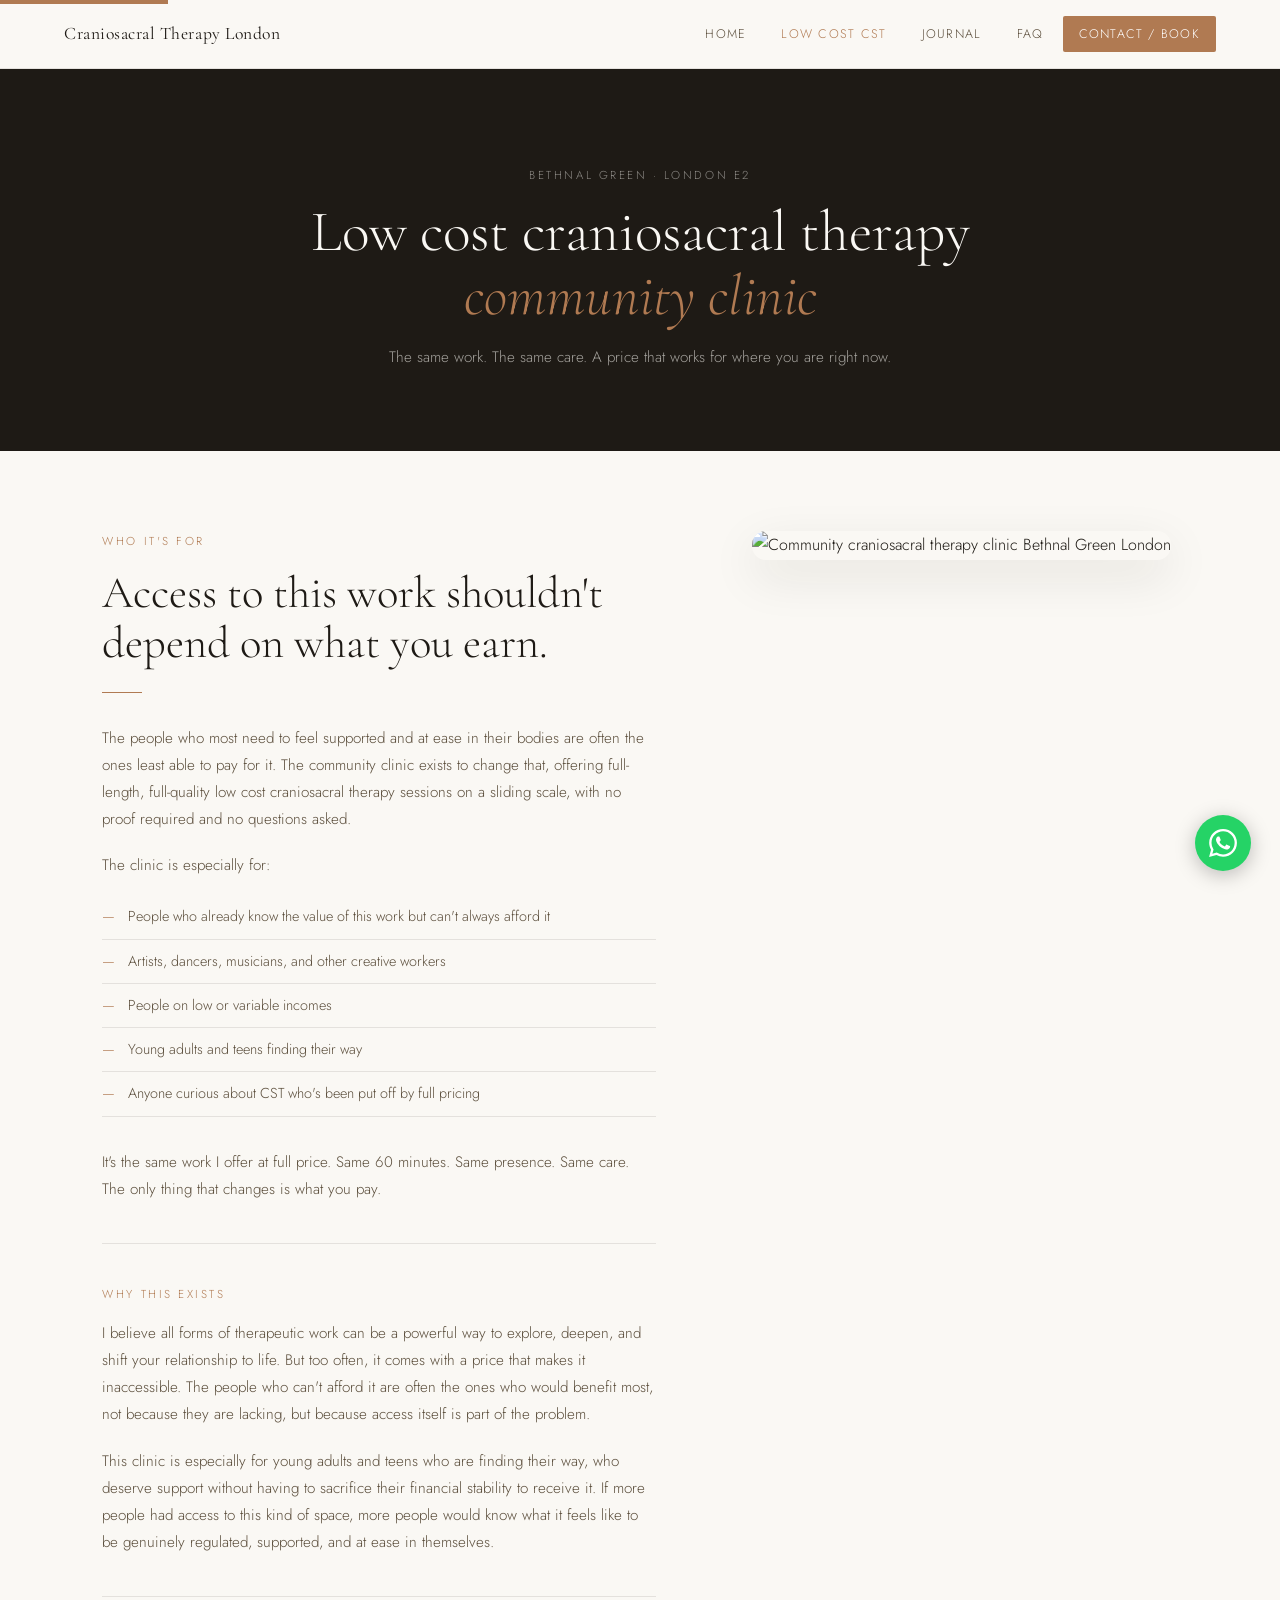
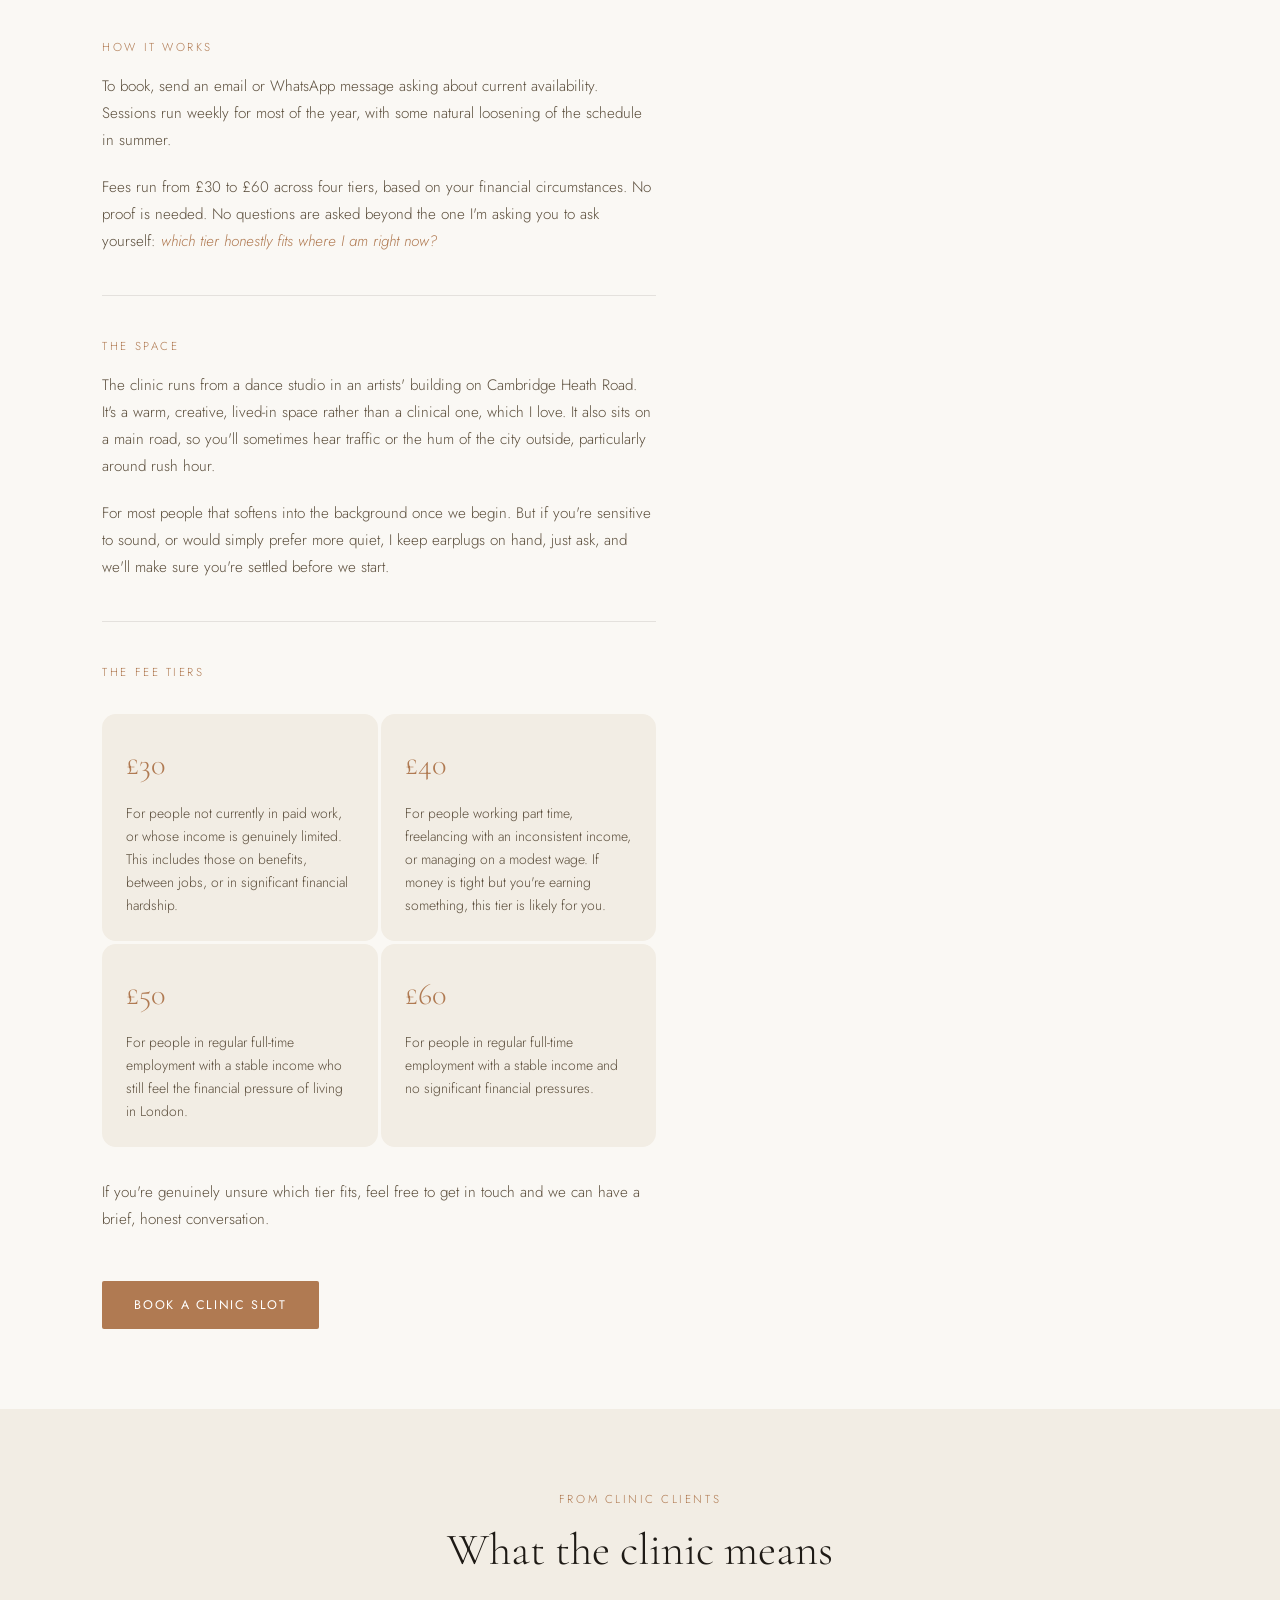
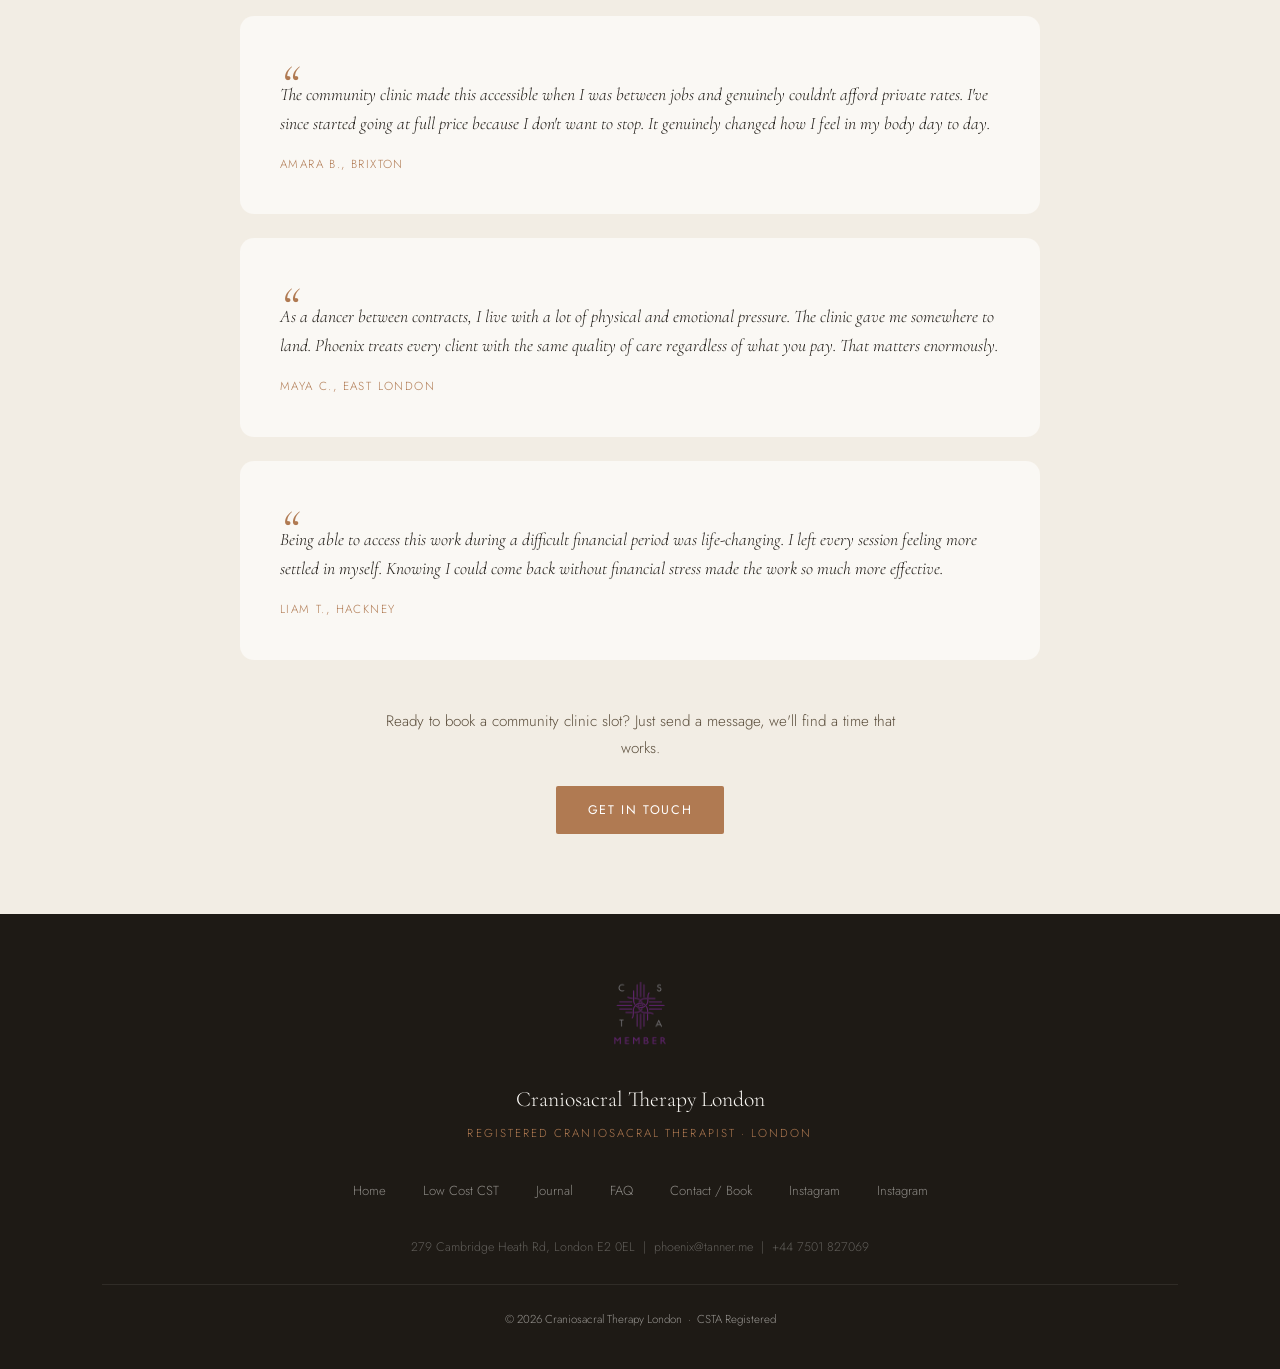
==== commit 2a6d555d: "Fix case-mismatched photo paths for case-sensitive hosting GitHub Pages (and likely production) run " ====
--- a/community-clinic.html
+++ b/community-clinic.html
@@ -61,7 +61,7 @@
 .btn-o{background:transparent;color:var(--clay);border:1px solid var(--clay);}
 .btn-o:hover{background:var(--clay);color:#fff;}
 .cl-hero{background:var(--deep);padding:6rem 8vw 5rem;text-align:center;position:relative;overflow:hidden;}
-.cl-hero::before{content:'';position:absolute;inset:0;background:url('photos/Craniosacral-therapy-community-clinic-london.JPG') center/cover no-repeat;opacity:.15;}
+.cl-hero::before{content:'';position:absolute;inset:0;background:url('photos/craniosacral-therapy-community-clinic-london.jpg') center/cover no-repeat;opacity:.15;}
 .cl-hero-inner{position:relative;z-index:1;}
 .cl-hero h1{font-family:'Cormorant Garamond',serif;font-size:clamp(2.4rem,4.5vw,4.5rem);font-weight:300;line-height:1.1;color:var(--cream);}
 .cl-hero p{font-size:.95rem;color:rgba(250,248,244,.6);margin-top:1rem;max-width:520px;margin-left:auto;margin-right:auto;}
@@ -198,7 +198,7 @@
       <a class='btn btn-s' href='/contact'>Book a Clinic Slot</a>
     </div>
     <div class="fi">
-      <img class="r" src="photos/Craniosacral-therapy-community-clinic-london.JPG" alt="Community craniosacral therapy clinic Bethnal Green London" width="600" height="800" loading="lazy">
+      <img class="r" src="photos/craniosacral-therapy-community-clinic-london.jpg" alt="Community craniosacral therapy clinic Bethnal Green London" width="600" height="800" loading="lazy">
     </div>
   </div>
 </section>
@@ -229,7 +229,7 @@
 </section>
 </main>
 <footer>
-  <div class="f-csta"><img src="photos/CSTA-Member-logo-PNG-600x600-transparent.png" alt="CSTA Member" width="70" height="70" loading="lazy"></div>
+  <div class="f-csta"><img src="photos/csta-member-logo-png-600x600-transparent.png" alt="CSTA Member" width="70" height="70" loading="lazy"></div>
   <div class="f-name">Craniosacral Therapy London</div>
   <div class="f-title">Registered Craniosacral Therapist · London</div>
   <div class="f-links">
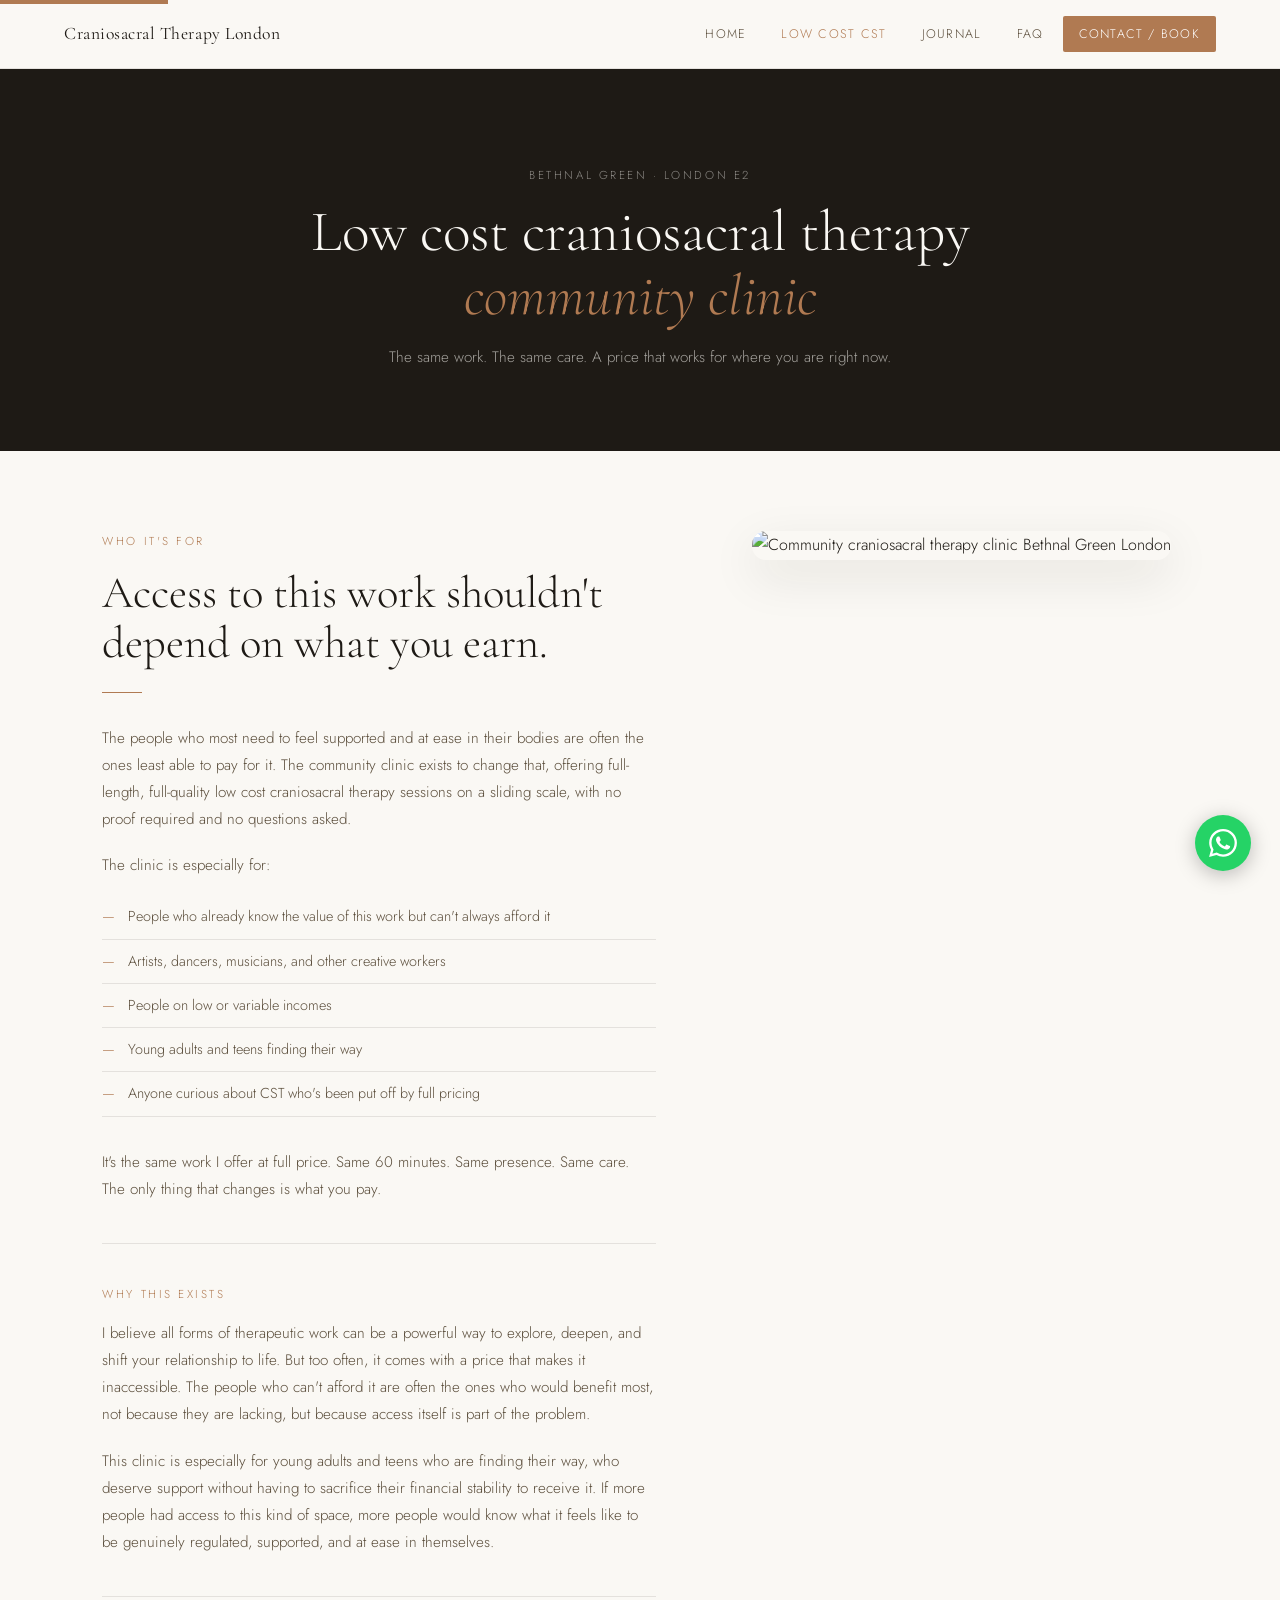
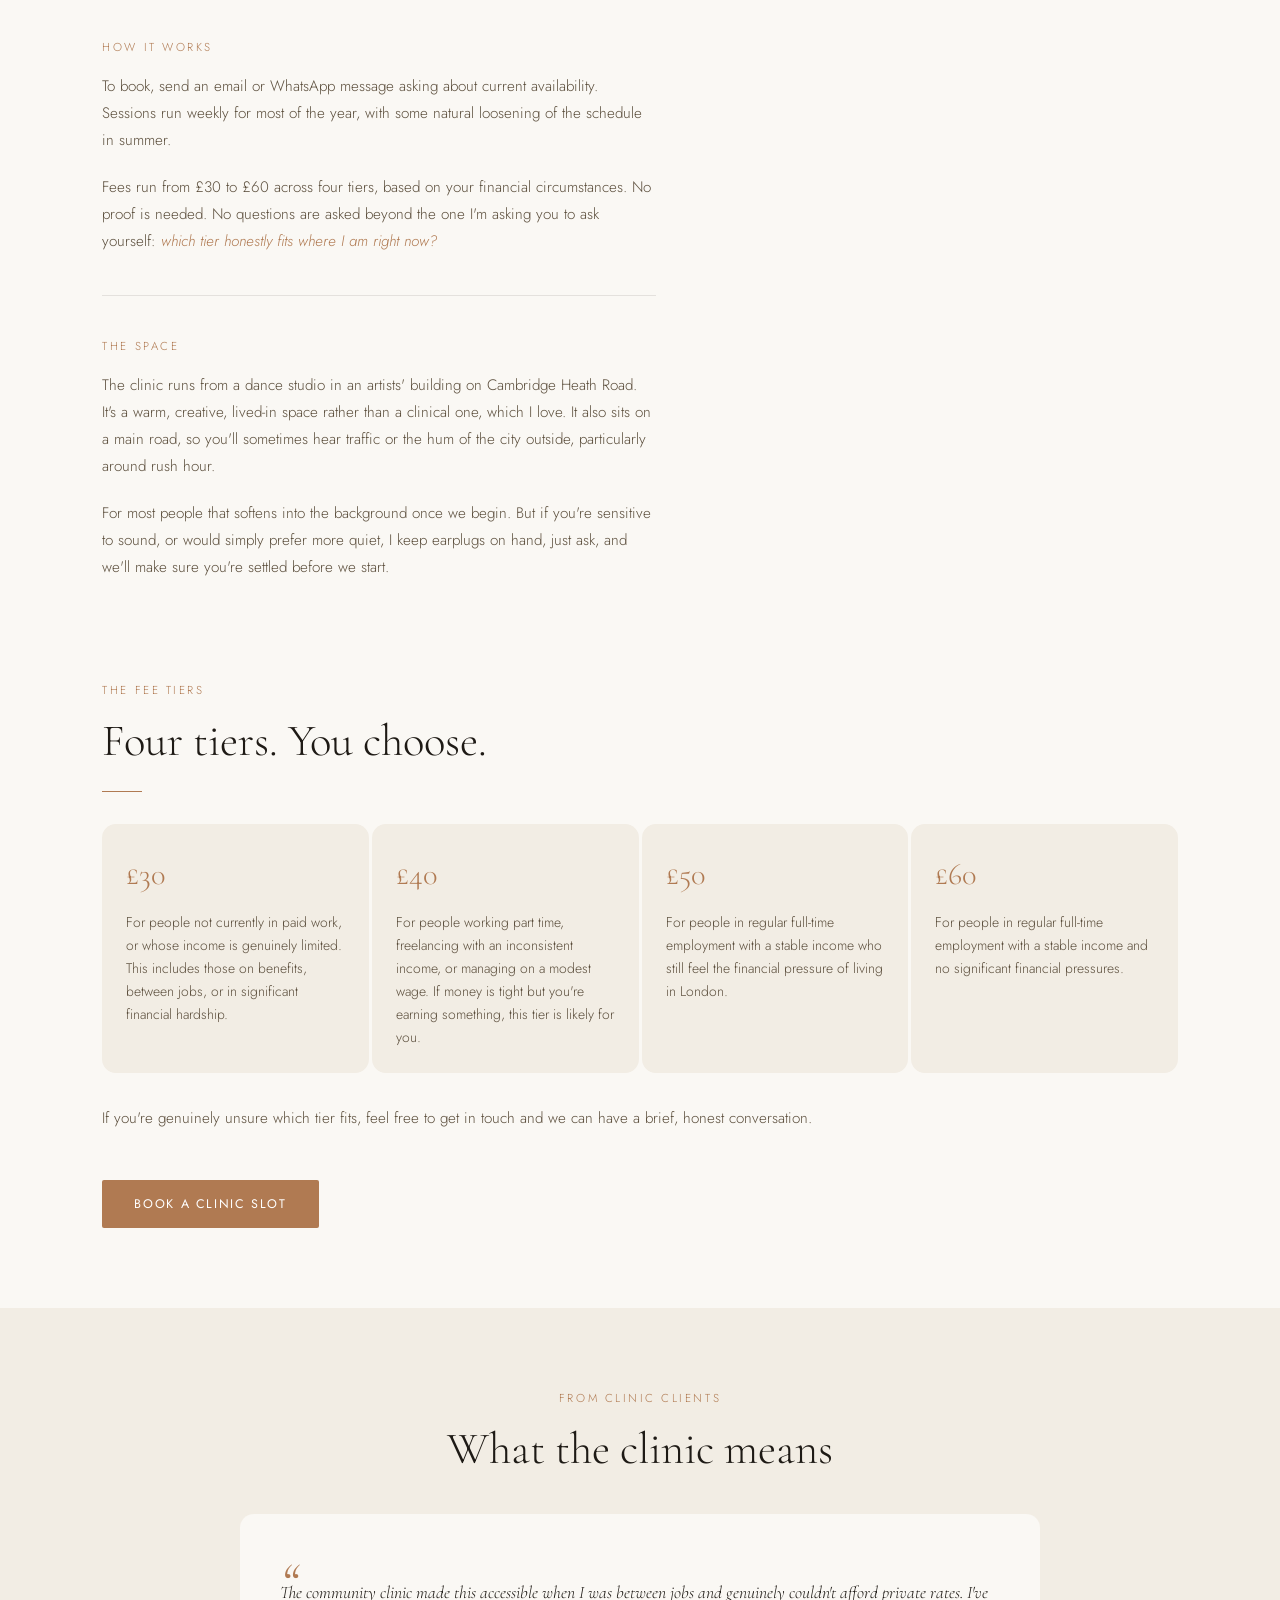
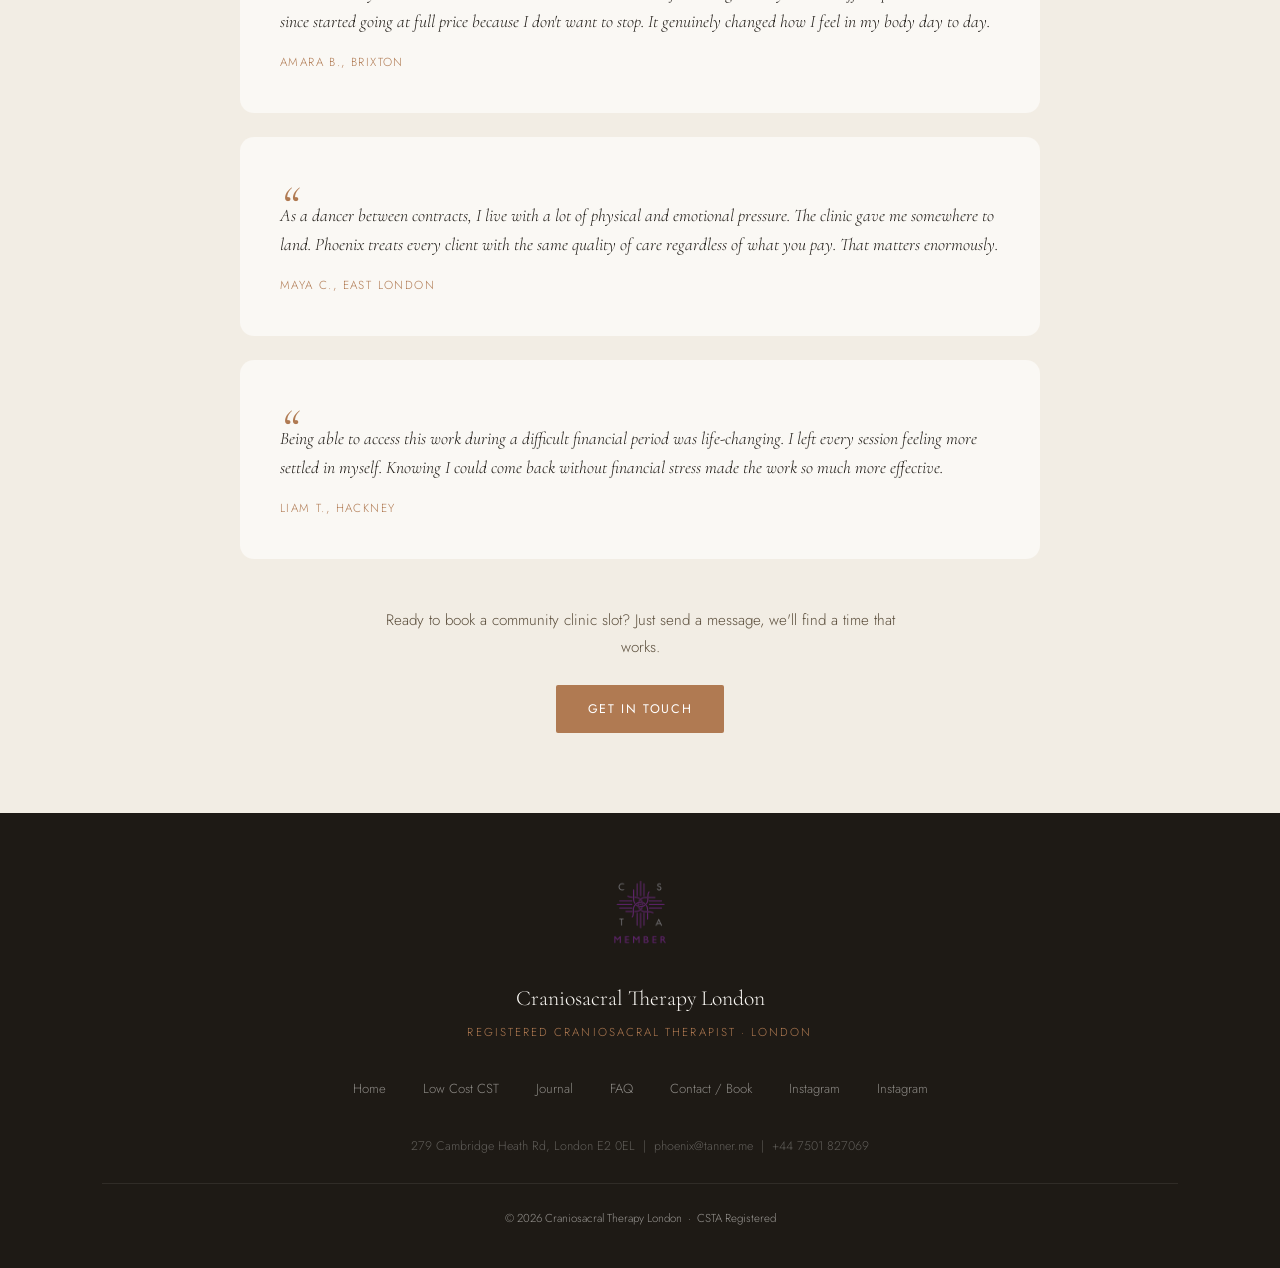
==== commit 65d81a71: "Add GA4 event tracking, an on-site enquiry form, and booking confirmation tracking GA4 was only firi" ====
--- a/community-clinic.html
+++ b/community-clinic.html
@@ -66,12 +66,15 @@
 .cl-hero h1{font-family:'Cormorant Garamond',serif;font-size:clamp(2.4rem,4.5vw,4.5rem);font-weight:300;line-height:1.1;color:var(--cream);}
 .cl-hero p{font-size:.95rem;color:rgba(250,248,244,.6);margin-top:1rem;max-width:520px;margin-left:auto;margin-right:auto;}
 .cl-body{padding:5rem 8vw;}
-.cl-in{max-width:1100px;margin:0 auto;display:grid;grid-template-columns:1.3fr 1fr;gap:6rem;align-items:start;}
-.cl-in img{width:100%;aspect-ratio:3/4;object-fit:cover;box-shadow:0 16px 48px rgba(30,26,21,.1);position:sticky;top:88px;}
+.cl-in{max-width:1100px;margin:0 auto;display:grid;grid-template-columns:1.3fr 1fr;gap:6rem;align-items:stretch;}
+.cl-in img{width:100%;height:auto;aspect-ratio:3/4;object-fit:cover;box-shadow:0 16px 48px rgba(30,26,21,.1);position:sticky;top:88px;}
 .who-list{list-style:none;margin:1rem 0 2rem;}
 .who-list li{font-size:.9rem;color:var(--mid);padding:.55rem 0;border-bottom:1px solid var(--bord);display:flex;gap:.8rem;}
 .who-list li::before{content:'—';color:var(--clay);flex-shrink:0;}
-.tiers{margin:2rem 0;display:grid;grid-template-columns:repeat(2,1fr);gap:3px;}
+.cl-fees{padding:0 8vw 5rem;}
+.cl-fees-in{max-width:1100px;margin:0 auto;}
+.cl-fees .bt{max-width:none;}
+.tiers{margin:2rem 0;display:grid;grid-template-columns:repeat(4,1fr);gap:3px;}
 .tier{display:flex;flex-direction:column;background:var(--sand);padding:1.5rem;gap:.6rem;align-items:flex-start;border-radius:var(--radius);transition:transform .3s;}
 .tier:hover{transform:translateY(-3px);}
 .tier-p{font-family:'Cormorant Garamond',serif;font-size:1.9rem;font-weight:300;color:var(--clay);}
@@ -95,7 +98,7 @@
 .f-bottom{font-size:.72rem;border-top:1px solid rgba(250,248,244,.08);padding-top:1.5rem;}
 .fi{opacity:0;transform:translateY(22px);transition:opacity .7s ease,transform .7s ease;}
 .fi.v{opacity:1;transform:none;}
-@media(max-width:960px){.cl-in{grid-template-columns:1fr;gap:3rem;}.cl-in img{position:static;}}
+@media(max-width:960px){.cl-in{grid-template-columns:1fr;gap:3rem;}.cl-in img{position:static;}.tiers{grid-template-columns:repeat(2,1fr);}}
 @media(max-width:680px){
   .nav-links{display:none;flex-direction:column;position:absolute;top:68px;left:0;right:0;background:rgba(250,248,244,.98);backdrop-filter:blur(10px);border-bottom:1px solid var(--bord);padding:1rem 5vw 2rem;}
   .nav-links.open{display:flex;}
@@ -121,7 +124,7 @@
 </head>
 <body>
 <a href="#main" class="skip-link">Skip to main content</a>
-<a href="https://wa.me/447501827069" class="wa-float" target="_blank" rel="noopener" aria-label="WhatsApp Phoenix">
+<a href="https://wa.me/447501827069?text=Hello%20Phoenix" class="wa-float" target="_blank" rel="noopener" aria-label="WhatsApp Phoenix">
   <svg viewBox="0 0 24 24"><path d="M17.472 14.382c-.297-.149-1.758-.867-2.03-.967-.273-.099-.471-.148-.67.15-.197.297-.767.966-.94 1.164-.173.199-.347.223-.644.075-.297-.15-1.255-.463-2.39-1.475-.883-.788-1.48-1.761-1.653-2.059-.173-.297-.018-.458.13-.606.134-.133.298-.347.446-.52.149-.174.198-.298.298-.497.099-.198.05-.371-.025-.52-.075-.149-.669-1.612-.916-2.207-.242-.579-.487-.5-.669-.51-.173-.008-.371-.01-.57-.01-.198 0-.52.074-.792.372-.272.297-1.04 1.016-1.04 2.479 0 1.462 1.065 2.875 1.213 3.074.149.198 2.096 3.2 5.077 4.487.709.306 1.262.489 1.694.625.712.227 1.36.195 1.871.118.571-.085 1.758-.719 2.006-1.413.248-.694.248-1.289.173-1.413-.074-.124-.272-.198-.57-.347m-5.421 7.403h-.004a9.87 9.87 0 01-5.031-1.378l-.361-.214-3.741.982.998-3.648-.235-.374a9.86 9.86 0 01-1.51-5.26c.001-5.45 4.436-9.884 9.888-9.884 2.64 0 5.122 1.03 6.988 2.898a9.825 9.825 0 012.893 6.994c-.003 5.45-4.437 9.884-9.885 9.884m8.413-18.297A11.815 11.815 0 0012.05 0C5.495 0 .16 5.335.157 11.892c0 2.096.547 4.142 1.588 5.945L.057 24l6.305-1.654a11.882 11.882 0 005.683 1.448h.005c6.554 0 11.89-5.335 11.893-11.893a11.821 11.821 0 00-3.48-8.413z"/></svg>
 </a>
 <nav aria-label="Main navigation">
@@ -173,9 +176,19 @@
       <span class="eyebrow">The Space</span>
       <p class="bt">The clinic runs from a dance studio in an artists' building on Cambridge Heath Road. It's a warm, creative, lived-in space rather than a clinical one, which I love. It also sits on a main road, so you'll sometimes hear traffic or the hum of the city outside, particularly around rush hour.</p>
       <p class="bt">For most people that softens into the background once we begin. But if you're sensitive to sound, or would simply prefer more quiet, I keep earplugs on hand, just ask, and we'll make sure you're settled before we start.</p>
-      <hr class="div">
-      <span class="eyebrow">The Fee Tiers</span>
-      <div class="tiers">
+    </div>
+    <div class="fi">
+      <img class="r" src="photos/craniosacral-therapy-community-clinic-london.jpg" alt="Community craniosacral therapy clinic Bethnal Green London" width="600" height="800" loading="lazy">
+    </div>
+  </div>
+</section>
+<!-- FEE TIERS -->
+<section class="cl-fees" aria-labelledby="fees-h">
+  <div class="cl-fees-in fi">
+    <span class="eyebrow">The Fee Tiers</span>
+    <h2 class="dsp" id="fees-h">Four tiers. You choose.</h2>
+    <div class="rule"></div>
+    <div class="tiers">
         <div class="tier">
           <div class="tier-p">£30</div>
           <div class="tier-d">For people not currently in paid work, or whose income is genuinely limited. This includes those on benefits, between jobs, or in significant financial hardship.</div>
@@ -193,13 +206,9 @@
           <div class="tier-d">For people in regular full-time employment with a stable income and no significant financial pressures.</div>
         </div>
       </div>
-      <p class="bt" style="margin-top:1.2rem">If you're genuinely unsure which tier fits, feel free to get in touch and we can have a brief, honest conversation.</p>
-      <br>
-      <a class='btn btn-s' href='/contact'>Book a Clinic Slot</a>
-    </div>
-    <div class="fi">
-      <img class="r" src="photos/craniosacral-therapy-community-clinic-london.jpg" alt="Community craniosacral therapy clinic Bethnal Green London" width="600" height="800" loading="lazy">
-    </div>
+    <p class="bt" style="margin-top:1.5rem">If you're genuinely unsure which tier fits, feel free to get in touch and we can have a brief, honest conversation.</p>
+    <br>
+    <a class='btn btn-s' href='/contact'>Book a Clinic Slot</a>
   </div>
 </section>
 <!-- CLINIC TESTIMONIALS -->
@@ -241,7 +250,7 @@
     <a href="https://www.instagram.com/phoenixtanner/" target="_blank" rel="noopener">Instagram</a>
     <a href="https://www.instagram.com/phoenixtanner/" target="_blank" rel="noopener">Instagram</a>
   </div>
-  <address class="f-nap">279 Cambridge Heath Rd, London E2 0EL &nbsp;|&nbsp; <a href="mailto:phoenix@tanner.me">phoenix@tanner.me</a> &nbsp;|&nbsp; <a href="tel:+447501827069">+44 7501 827069</a></address>
+  <address class="f-nap">279 Cambridge Heath Rd, London E2 0EL &nbsp;|&nbsp; <a href="/contact#enquiry">phoenix@tanner.me</a> &nbsp;|&nbsp; <a href="tel:+447501827069">+44 7501 827069</a></address>
   <div class="f-bottom">&copy; <span id="yr"></span> Craniosacral Therapy London &nbsp;&middot;&nbsp; CSTA Registered</div>
 </footer>
 <script>
@@ -252,5 +261,6 @@
 const io=new IntersectionObserver(e=>{e.forEach((en,i)=>{if(en.isIntersecting){setTimeout(()=>en.target.classList.add('v'),i*70);io.unobserve(en.target);}});},{threshold:0.08});
 document.querySelectorAll('.fi').forEach(el=>io.observe(el));
 </script>
+<script defer src="/assets/track.js"></script>
 </body>
 </html>
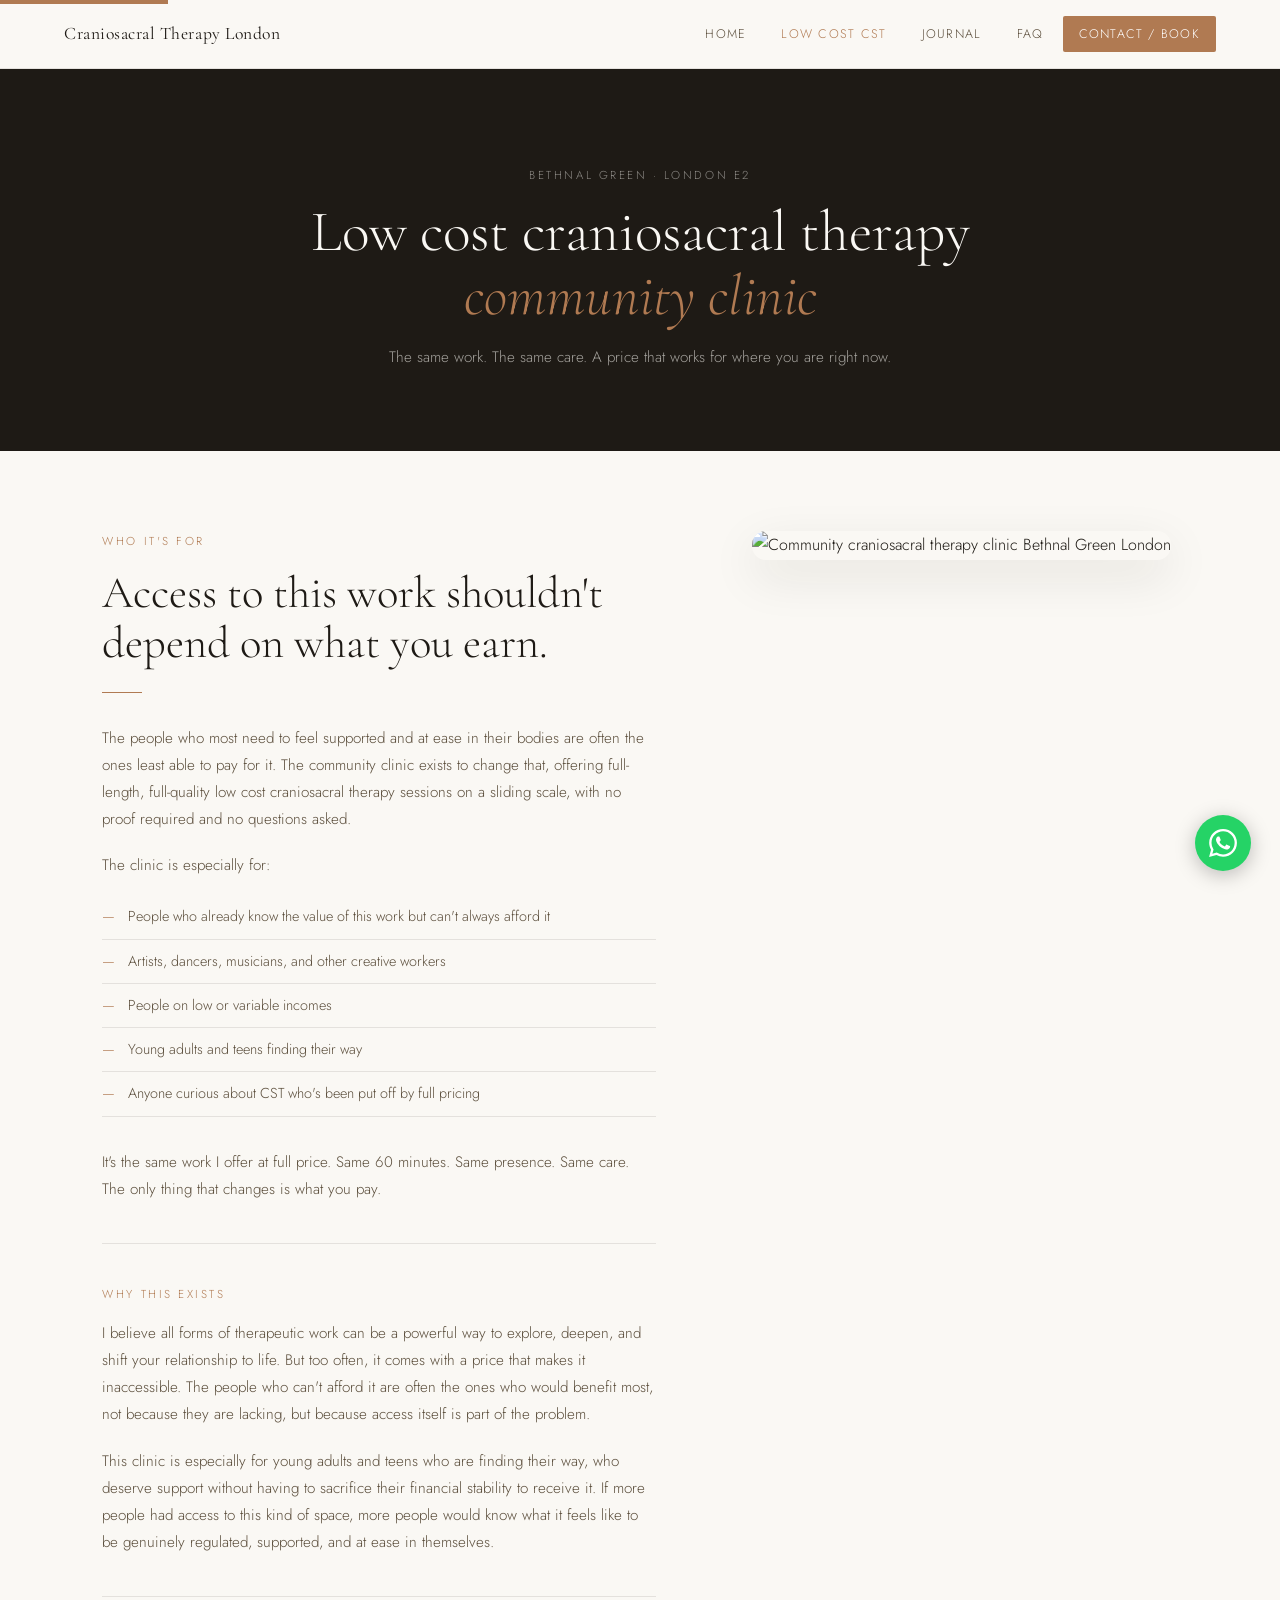
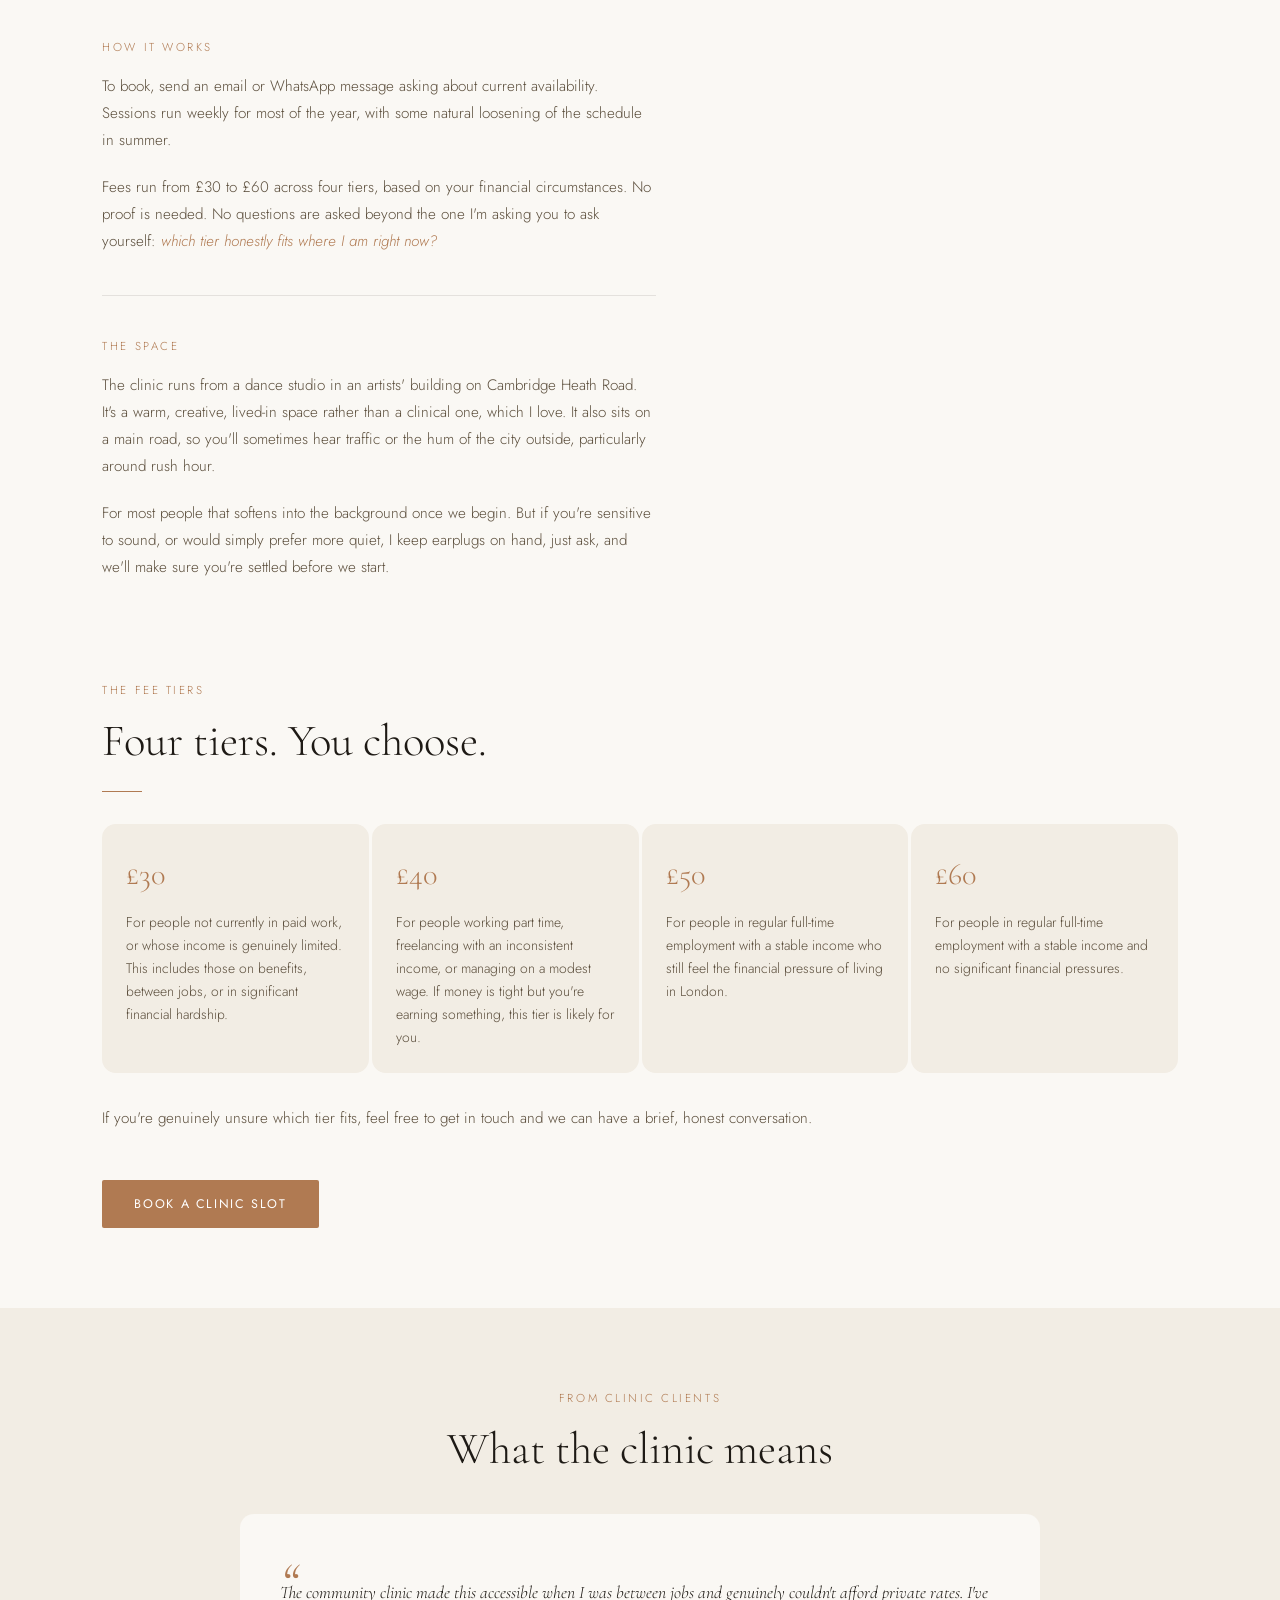
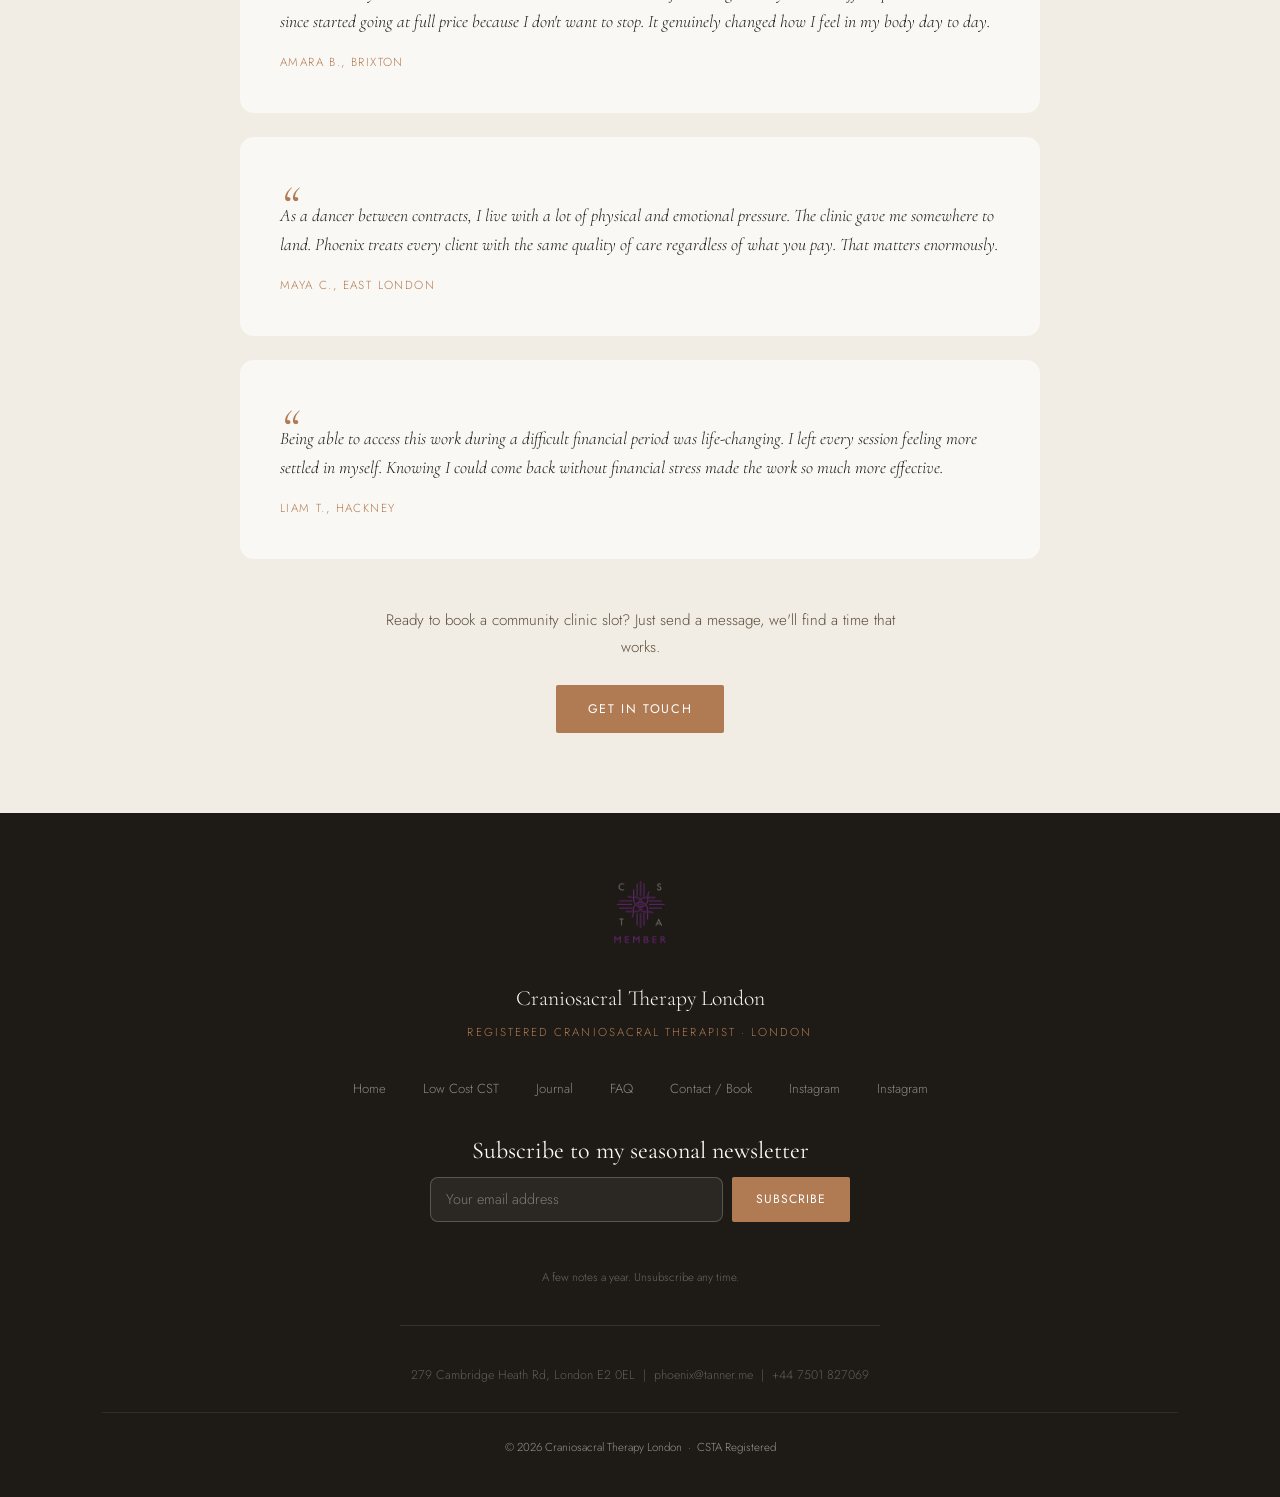
==== commit 5867bdbc: "Add seasonal newsletter signup to footer Simple email-only signup in the footer of all 8 pages: "Sub" ====
--- a/community-clinic.html
+++ b/community-clinic.html
@@ -121,6 +121,7 @@
   "itemListElement": [{"@type":"ListItem","position":1,"name":"Home","item":"https://craniosacraltherapylondon.com/"},{"@type":"ListItem","position":2,"name":"Community Clinic","item":"https://craniosacraltherapylondon.com/community-clinic"}]
 }
 </script>
+<link rel="stylesheet" href="/assets/newsletter.css">
 </head>
 <body>
 <a href="#main" class="skip-link">Skip to main content</a>
@@ -250,6 +251,19 @@
     <a href="https://www.instagram.com/phoenixtanner/" target="_blank" rel="noopener">Instagram</a>
     <a href="https://www.instagram.com/phoenixtanner/" target="_blank" rel="noopener">Instagram</a>
   </div>
+  <div class="nl-signup">
+    <div class="nl-heading">Subscribe to my seasonal newsletter</div>
+    <form class="nl-form" id="newsletterForm" novalidate>
+      <input id="nl-email" name="email" type="email" class="nl-input" placeholder="Your email address" aria-label="Email address" autocomplete="email" required>
+      <div class="nl-hp" aria-hidden="true">
+        <label for="nl-website">Website</label>
+        <input id="nl-website" name="website" type="text" tabindex="-1" autocomplete="off">
+      </div>
+      <button type="submit" class="nl-btn">Subscribe</button>
+    </form>
+    <p class="nl-status" id="newsletterStatus" role="status" aria-live="polite"></p>
+    <p class="nl-fineprint">A few notes a year. Unsubscribe any time.</p>
+  </div>
   <address class="f-nap">279 Cambridge Heath Rd, London E2 0EL &nbsp;|&nbsp; <a href="/contact#enquiry">phoenix@tanner.me</a> &nbsp;|&nbsp; <a href="tel:+447501827069">+44 7501 827069</a></address>
   <div class="f-bottom">&copy; <span id="yr"></span> Craniosacral Therapy London &nbsp;&middot;&nbsp; CSTA Registered</div>
 </footer>
--- a/assets/newsletter.css
+++ b/assets/newsletter.css
@@ -0,0 +1,101 @@
+/* Newsletter signup — shared across all 8 pages, lives inside the dark (--deep)
+   footer. Namespaced .nl-* so it never collides with contact.html's inline
+   .enquiry-* form styles, which sit on the same page. Uses the site's existing
+   design tokens (:root vars are defined identically on every page). */
+
+.nl-signup{
+  max-width:480px;
+  margin:0 auto 2.4rem;
+  padding-bottom:2.4rem;
+  border-bottom:1px solid rgba(250,248,244,.1);
+}
+.nl-eyebrow{
+  display:block;
+  font-family:'Jost',sans-serif;
+  font-size:.7rem;
+  letter-spacing:.22em;
+  text-transform:uppercase;
+  color:var(--clay);
+  margin-bottom:.7rem;
+}
+.nl-heading{
+  font-family:'Cormorant Garamond',serif;
+  font-size:1.5rem;
+  font-weight:400;
+  color:var(--cream);
+  line-height:1.3;
+  margin-bottom:.7rem;
+}
+.nl-note{
+  font-family:'Jost',sans-serif;
+  font-weight:300;
+  font-size:.82rem;
+  color:rgba(250,248,244,.5);
+  line-height:1.7;
+  max-width:400px;
+  margin:0 auto 1.4rem;
+}
+.nl-form{
+  display:flex;
+  flex-wrap:wrap;
+  gap:.6rem;
+  justify-content:center;
+  max-width:420px;
+  margin:0 auto;
+}
+.nl-input{
+  flex:1 1 200px;
+  min-width:0;
+  font-family:'Jost',sans-serif;
+  font-weight:300;
+  font-size:.9rem;
+  color:var(--cream);
+  background:rgba(250,248,244,.06);
+  border:1px solid rgba(250,248,244,.22);
+  border-radius:8px;
+  padding:.7rem .95rem;
+}
+.nl-input::placeholder{color:rgba(250,248,244,.4);}
+.nl-input:focus{outline:2px solid var(--clay);outline-offset:1px;border-color:transparent;}
+.nl-btn{
+  flex:0 0 auto;
+  background:var(--clay);
+  color:#fff;
+  border:none;
+  border-radius:2px;
+  padding:.72rem 1.5rem;
+  font-family:'Jost',sans-serif;
+  font-size:.76rem;
+  letter-spacing:.08em;
+  text-transform:uppercase;
+  cursor:pointer;
+  transition:background .25s;
+}
+.nl-btn:hover{background:var(--terra);}
+.nl-btn:disabled{opacity:.6;cursor:default;}
+/* honeypot — off-screen; real visitors never see or fill it */
+.nl-hp{position:absolute;left:-9999px;width:1px;height:1px;overflow:hidden;}
+.nl-status{
+  font-family:'Jost',sans-serif;
+  font-size:.82rem;
+  line-height:1.6;
+  min-height:1.2em;
+  margin:1rem auto 0;
+  max-width:400px;
+}
+.nl-status.ok{color:#8fce9f;}
+.nl-status.err{color:#e0a08c;}
+.nl-fineprint{
+  font-family:'Jost',sans-serif;
+  font-weight:300;
+  font-size:.72rem;
+  color:rgba(250,248,244,.35);
+  margin:.9rem auto 0;
+  max-width:400px;
+  line-height:1.6;
+}
+
+@media(max-width:480px){
+  .nl-form{flex-direction:column;}
+  .nl-btn{width:100%;padding:.8rem 1.5rem;}
+}
